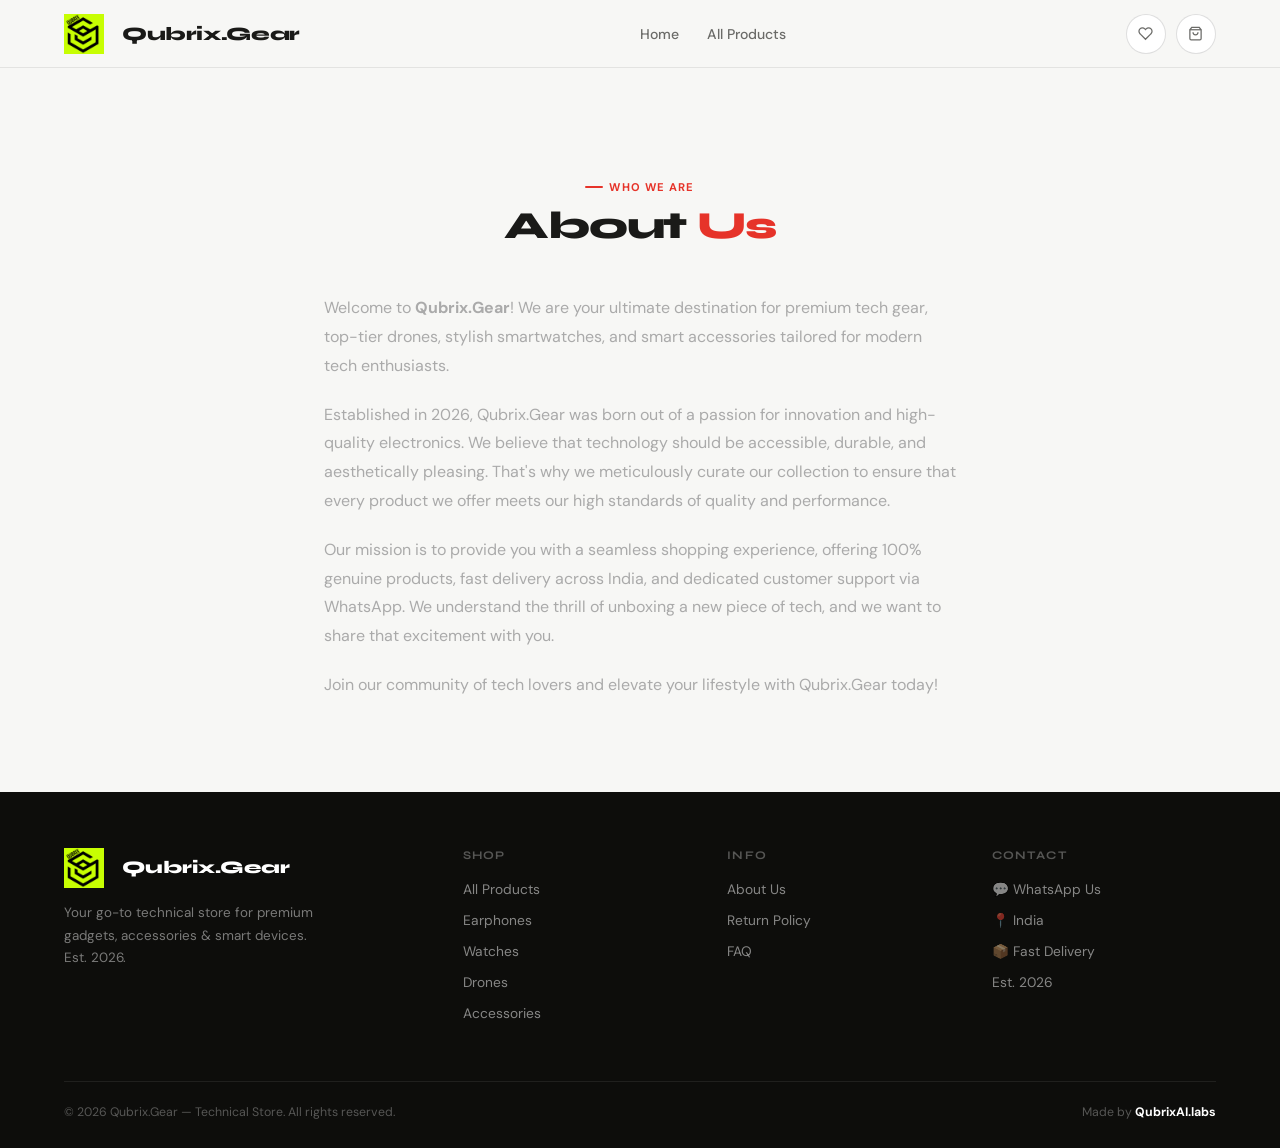
==== about.html @ 506076a7 "fixed frontend" ====
<!DOCTYPE html>
<html lang="en">

<head>
  <meta charset="UTF-8" />
  <meta name="viewport" content="width=device-width, initial-scale=1.0" />
  <title>About Us — Qubrix.Gear</title>
  <link rel="preconnect" href="https://fonts.googleapis.com" />
  <link rel="preconnect" href="https://fonts.gstatic.com" crossorigin />
  <link
    href="https://fonts.googleapis.com/css2?family=Syne:wght@400;600;700;800&family=DM+Sans:wght@300;400;500&display=swap"
    rel="stylesheet" />
  <link rel="stylesheet" href="style.css" />
</head>

<body>

  <!-- NAV -->
  <nav>
    <div class="nav-logo" onclick="window.location.href='index.html'">
      <img src="logo.jpeg" alt="Qubrix Logo" style="height: 40px; margin-right: 8px;">
      Qubrix.Gear
    </div>
    <ul class="nav-links">
      <li><a href="index.html">Home</a></li>
      <li><a href="index.html">All Products</a></li>
    </ul>
    <div class="nav-right">
      <div class="icon-btn" onclick="window.location.href='index.html'" title="Wishlist">
        <svg width="15" height="15" fill="none" stroke="currentColor" stroke-width="2" viewBox="0 0 24 24">
          <path
            d="M20.84 4.61a5.5 5.5 0 0 0-7.78 0L12 5.67l-1.06-1.06a5.5 5.5 0 0 0-7.78 7.78l1.06 1.06L12 21.23l7.78-7.78 1.06-1.06a5.5 5.5 0 0 0 0-7.78z" />
        </svg>
      </div>
      <div class="icon-btn" onclick="window.location.href='index.html'" title="Cart">
        <svg width="15" height="15" fill="none" stroke="currentColor" stroke-width="2" viewBox="0 0 24 24">
          <path d="M6 2 3 6v14a2 2 0 0 0 2 2h14a2 2 0 0 0 2-2V6l-3-4z" />
          <line x1="3" y1="6" x2="21" y2="6" />
          <path d="M16 10a4 4 0 0 1-8 0" />
        </svg>
      </div>
    </div>
  </nav>

  <!-- CONTENT -->
  <div
    style="padding-top: 100px; min-height: 80vh; max-width: 800px; margin: 0 auto; padding-left: 20px; padding-right: 20px;">
    <section class="section">
      <div class="section-header" style="justify-content: center; text-align: center;">
        <div>
          <div class="section-tag">Who we are</div>
          <h2 class="section-title">About <span>Us</span></h2>
        </div>
      </div>
      <div style="margin-top: 40px; line-height: 1.8; color: #aaa; font-family: 'DM Sans', sans-serif;">
        <p style="margin-bottom: 20px;">Welcome to <strong>Qubrix.Gear</strong>! We are your ultimate destination for
          premium tech gear, top-tier drones, stylish smartwatches, and smart accessories tailored for modern tech
          enthusiasts.</p>
        <p style="margin-bottom: 20px;">Established in 2026, Qubrix.Gear was born out of a passion for innovation and
          high-quality electronics. We believe that technology should be accessible, durable, and aesthetically
          pleasing. That's why we meticulously curate our collection to ensure that every product we offer meets our
          high standards of quality and performance.</p>
        <p style="margin-bottom: 20px;">Our mission is to provide you with a seamless shopping experience, offering 100%
          genuine products, fast delivery across India, and dedicated customer support via WhatsApp. We understand the
          thrill of unboxing a new piece of tech, and we want to share that excitement with you.</p>
        <p style="margin-bottom: 20px;">Join our community of tech lovers and elevate your lifestyle with Qubrix.Gear
          today!</p>
      </div>
    </section>
  </div>

  <!-- FOOTER -->
  <footer>
    <div class="footer-grid">
      <div>
        <div class="footer-logo-row" onclick="window.location.href='index.html'">
          <img src="logo.jpeg" alt="Qubrix Logo" style="height: 40px; margin-right: 8px;">
          Qubrix.Gear
        </div>
        <p class="footer-desc">Your go-to technical store for premium gadgets, accessories & smart devices. Est. 2026.
        </p>
      </div>
      <div>
        <div class="footer-col-title">Shop</div>
        <ul class="footer-links">
          <li><a href="index.html">All Products</a></li>
          <li><a href="index.html">Earphones</a></li>
          <li><a href="index.html">Watches</a></li>
          <li><a href="index.html">Drones</a></li>
          <li><a href="index.html">Accessories</a></li>
        </ul>
      </div>
      <div>
        <div class="footer-col-title">Info</div>
        <ul class="footer-links">
          <li><a href="about.html">About Us</a></li>
          <li><a href="return-policy.html">Return Policy</a></li>
          <li><a href="faq.html">FAQ</a></li>
        </ul>
      </div>
      <div>
        <div class="footer-col-title">Contact</div>
        <ul class="footer-links">
          <li><a href="https://wa.me/917488900188?text=Hello Qubrix.Gear!">💬 WhatsApp Us</a></li>
          <li><a>📍 India</a></li>
          <li><a>📦 Fast Delivery</a></li>
          <li><a>Est. 2026</a></li>
        </ul>
      </div>
    </div>
    <div class="footer-bottom">
      <span>© 2026 Qubrix.Gear — Technical Store. All rights reserved.</span>
      <span>Made by <a style="color:white;font-weight:700;" href="https://qubrixailabs.in">QubrixAI.labs</a></span>
    </div>
  </footer>

</body>

</html>
---- style.css ----
:root{
  --bg:#f7f7f5;--bg2:#ffffff;--bg3:#f0f0ed;
  --surface:#ffffff;--surface2:#f0f0ed;
  --border:rgba(0,0,0,0.08);--border2:rgba(0,0,0,0.13);
  --white:#1a1a18;--muted:#6b6b68;--muted2:#9a9a96;
  --accent:#e63329;--accent2:#ff6b35;--green:#25d366;
  --radius:14px;--radius-sm:8px;
  --shadow:0 4px 24px rgba(0,0,0,0.07);--shadow-lg:0 16px 48px rgba(0,0,0,0.13);
}
*{margin:0;padding:0;box-sizing:border-box;}
html{scroll-behavior:smooth;}
body{font-family:'DM Sans',sans-serif;background:var(--bg);color:var(--white);overflow-x:hidden;}
h1,h2,h3,h4{font-family:'Syne',sans-serif;}
a{text-decoration:none;color:inherit;}
::-webkit-scrollbar{width:5px;}
::-webkit-scrollbar-track{background:var(--bg3);}
::-webkit-scrollbar-thumb{background:#d0d0cc;border-radius:99px;}

/* NAV */
nav{position:fixed;top:0;left:0;right:0;z-index:200;height:68px;padding:0 5vw;
  display:flex;align-items:center;justify-content:space-between;gap:20px;
  background:rgba(247,247,245,0.92);backdrop-filter:blur(20px);
  border-bottom:1px solid var(--border);}
.nav-logo{display:flex;align-items:center;gap:10px;font-family:'Syne',sans-serif;
  font-weight:800;font-size:1.18rem;letter-spacing:-0.02em;flex-shrink:0;cursor:pointer;}
.nav-logo-icon{width:36px;height:36px;background:var(--accent);border-radius:9px;
  display:flex;align-items:center;justify-content:center;}
.nav-links{display:flex;align-items:center;gap:28px;list-style:none;}
.nav-links a{font-size:0.88rem;font-weight:500;color:var(--muted);transition:color 0.2s;cursor:pointer;}
.nav-links a:hover,.nav-links a.active{color:var(--white);}
.nav-right{display:flex;align-items:center;gap:10px;}
.nav-search{display:flex;align-items:center;gap:8px;background:var(--surface2);
  border:1px solid var(--border2);border-radius:99px;padding:8px 16px;transition:border-color 0.2s;}
.nav-search:focus-within{border-color:rgba(0,0,0,0.3);}
.nav-search input{border:none;background:transparent;outline:none;font-family:'DM Sans',sans-serif;
  font-size:0.84rem;color:var(--white);width:130px;}
.nav-search input::placeholder{color:var(--muted);}
.icon-btn{width:40px;height:40px;border:1px solid var(--border2);border-radius:50%;
  background:var(--surface);display:flex;align-items:center;justify-content:center;
  cursor:pointer;transition:all 0.2s;position:relative;color:var(--muted);}
.icon-btn:hover{background:var(--surface2);color:var(--white);}
.cart-count{position:absolute;top:-4px;right:-4px;background:var(--accent);color:white;
  font-size:0.6rem;font-weight:700;width:17px;height:17px;border-radius:50%;
  display:flex;align-items:center;justify-content:center;border:2px solid var(--bg);}

/* MARQUEE */
.marquee-wrap{background:#0d0d0b;overflow:hidden;padding:9px 0;
  white-space:nowrap;margin-top:68px;}
.marquee-track{display:inline-flex;animation:marquee 30s linear infinite;}
.marquee-item{display:inline-flex;align-items:center;gap:8px;padding:0 28px;
  font-size:0.78rem;font-weight:600;letter-spacing:0.06em;text-transform:uppercase;color:white;}
.m-dot{width:4px;height:4px;background:rgba(255,255,255,0.5);border-radius:50%;flex-shrink:0;}
@keyframes marquee{0%{transform:translateX(0);}100%{transform:translateX(-50%);}}

/* HERO */
.hero{position:relative;width:100%;height:100vh;min-height:580px;overflow:hidden;}
.hero-slides-wrap{display:flex;height:100%;transition:transform 0.85s cubic-bezier(0.4,0,0.2,1);}
.hero-slide{min-width:100%;height:100%;display:flex;align-items:center;
  padding:0 8vw;position:relative;overflow:hidden;}
.hero-slide:nth-child(1){background:radial-gradient(ellipse at 75% 50%,#ede8f5 0%,#f7f7f5 65%);}
.hero-slide:nth-child(2){background:radial-gradient(ellipse at 75% 50%,#e8f5ee 0%,#f7f7f5 65%);}
.hero-slide:nth-child(3){background:radial-gradient(ellipse at 75% 50%,#e8f0f8 0%,#f7f7f5 65%);}
.hero-slide::before{content:'';position:absolute;inset:0;z-index:1;
  background:linear-gradient(100deg,rgba(247,247,245,0.97) 30%,rgba(247,247,245,0.6) 60%,rgba(247,247,245,0.1) 100%);}
.hero-bg-emoji{position:absolute;right:6vw;top:50%;transform:translateY(-50%);
  font-size:clamp(9rem,20vw,18rem);opacity:0.13;z-index:0;
  filter:drop-shadow(0 0 60px rgba(0,0,0,0.8));pointer-events:none;user-select:none;}
.hero-content{position:relative;z-index:2;max-width:580px;}
.hero-tag{display:inline-flex;align-items:center;gap:6px;
  background:rgba(230,51,41,0.1);border:1px solid rgba(230,51,41,0.3);
  color:var(--accent);font-size:0.73rem;font-weight:700;letter-spacing:0.1em;
  text-transform:uppercase;padding:6px 14px;border-radius:99px;margin-bottom:20px;}
.hero-title{font-size:clamp(2.8rem,5.5vw,4.5rem);font-weight:800;line-height:1.05;
  letter-spacing:-0.04em;margin-bottom:16px;color:#1a1a18;}
.hero-title span{background:linear-gradient(135deg,var(--accent),var(--accent2));
  -webkit-background-clip:text;-webkit-text-fill-color:transparent;background-clip:text;}
.hero-sub{font-size:1rem;color:var(--muted);line-height:1.7;margin-bottom:32px;max-width:460px;}
.hero-cta{display:flex;gap:12px;flex-wrap:wrap;margin-bottom:40px;}
.hero-stats{display:flex;gap:36px;flex-wrap:wrap;
  border-top:1px solid var(--border);padding-top:24px;}
.hero-stat-val{font-family:'Syne',sans-serif;font-size:1.5rem;font-weight:800;line-height:1;margin-bottom:3px;color:#1a1a18;}
.hero-stat-label{font-size:0.72rem;color:var(--muted);letter-spacing:0.05em;text-transform:uppercase;}
.hero-controls{position:absolute;bottom:36px;left:8vw;z-index:10;display:flex;align-items:center;gap:8px;}
.hero-dot{width:8px;height:8px;border-radius:99px;background:rgba(0,0,0,0.18);
  border:none;cursor:pointer;transition:all 0.35s;padding:0;}
.hero-dot.active{width:28px;background:var(--accent);}
.hero-arrows{position:absolute;bottom:36px;right:8vw;z-index:10;display:flex;gap:10px;}
.hero-arrow{width:40px;height:40px;border-radius:50%;background:rgba(0,0,0,0.07);
  border:1px solid var(--border2);color:#1a1a18;display:flex;align-items:center;
  justify-content:center;cursor:pointer;transition:all 0.2s;}
.hero-arrow:hover{background:var(--accent);border-color:var(--accent);color:white;}

/* STATS BAR */
.stats-bar{background:var(--surface);border-top:1px solid var(--border);
  border-bottom:1px solid var(--border);padding:24px 5vw;
  display:grid;grid-template-columns:repeat(4,1fr);}
.stat-item{display:flex;align-items:center;gap:12px;padding:0 20px;
  border-right:1px solid var(--border);}
.stat-item:first-child{padding-left:0;}
.stat-item:last-child{border-right:none;}
.stat-icon{width:42px;height:42px;border-radius:11px;background:rgba(230,51,41,0.08);
  display:flex;align-items:center;justify-content:center;font-size:1.15rem;flex-shrink:0;}
.stat-val{font-family:'Syne',sans-serif;font-size:1rem;font-weight:800;color:#1a1a18;}
.stat-label{font-size:0.74rem;color:var(--muted);}

/* SECTIONS */
.section{padding:72px 5vw;}
.section-tag{display:inline-flex;align-items:center;gap:6px;font-size:0.7rem;font-weight:700;
  letter-spacing:0.1em;text-transform:uppercase;color:var(--accent);margin-bottom:10px;}
.section-tag::before{content:'';width:18px;height:2px;background:var(--accent);border-radius:99px;}
.section-title{font-size:clamp(1.7rem,3vw,2.4rem);font-weight:800;letter-spacing:-0.03em;
  color:var(--white);margin-bottom:6px;line-height:1.15;}
.section-title span{color:var(--accent);}
.section-sub{font-size:0.9rem;color:var(--muted);line-height:1.7;max-width:500px;}
.section-header{display:flex;align-items:flex-end;justify-content:space-between;
  margin-bottom:36px;flex-wrap:wrap;gap:16px;}

/* CATEGORIES */
.cat-row{display:flex;gap:10px;overflow-x:auto;padding-bottom:4px;scrollbar-width:none;margin-bottom:28px;}
.cat-row::-webkit-scrollbar{display:none;}
.cat-pill{flex-shrink:0;display:flex;align-items:center;gap:7px;background:var(--surface);
  border:1px solid var(--border);border-radius:99px;padding:10px 20px;
  font-size:0.84rem;font-weight:500;cursor:pointer;transition:all 0.2s;
  white-space:nowrap;color:var(--muted);}
.cat-pill:hover,.cat-pill.active{background:var(--accent);color:white;border-color:var(--accent);}

/* PRODUCT CARDS */
.products-grid{display:grid;grid-template-columns:repeat(auto-fill,minmax(210px,1fr));gap:16px;}
.product-card{background:var(--surface);border:1px solid var(--border);border-radius:var(--radius);
  overflow:hidden;transition:transform 0.25s,box-shadow 0.25s,border-color 0.25s;
  cursor:pointer;position:relative;}
.product-card:hover{transform:translateY(-5px);box-shadow:var(--shadow-lg);border-color:var(--border2);}
.product-card-img{height:170px;background:var(--bg3);display:flex;align-items:center;
  justify-content:center;font-size:3rem;position:relative;overflow:hidden;}
.product-card-img::after{content:'';position:absolute;inset:0;
  background:linear-gradient(to bottom,transparent 40%,rgba(0,0,0,0.05));}
.product-badge{position:absolute;top:10px;left:10px;z-index:2;background:var(--accent);
  color:white;font-size:0.62rem;font-weight:700;padding:3px 9px;border-radius:99px;
  letter-spacing:0.04em;text-transform:uppercase;}
.wishlist-btn{position:absolute;top:10px;right:10px;z-index:2;width:32px;height:32px;
  border-radius:50%;background:rgba(255,255,255,0.85);border:1px solid var(--border2);
  display:flex;align-items:center;justify-content:center;cursor:pointer;transition:all 0.2s;}
.wishlist-btn:hover,.wishlist-btn.active{background:rgba(230,51,41,0.1);border-color:var(--accent);}
.product-card-body{padding:14px;}
.product-cat{font-size:0.68rem;color:var(--muted2);text-transform:uppercase;letter-spacing:0.07em;margin-bottom:5px;}
.product-name{font-family:'Syne',sans-serif;font-size:0.88rem;font-weight:700;color:var(--white);
  margin-bottom:12px;line-height:1.3;}
.product-price-row{display:flex;align-items:center;justify-content:space-between;gap:8px;}
.product-price{font-family:'Syne',sans-serif;font-size:0.98rem;font-weight:800;color:var(--white);}
.add-cart-btn{background:var(--accent);color:white;border:none;padding:7px 13px;border-radius:7px;
  font-size:0.74rem;font-weight:600;cursor:pointer;display:flex;align-items:center;gap:4px;
  transition:all 0.2s;font-family:'DM Sans',sans-serif;}
.add-cart-btn:hover{background:#c9241a;transform:scale(1.05);}
.show-more-wrap{text-align:center;margin-top:40px;}

/* HERO REAL IMAGE SLIDE */
.hero-slide-img{position:relative;}
.hero-real-img{
  position:absolute;inset:0;width:100%;height:100%;
  object-fit:cover;object-position:center;
  z-index:0;
}
.hero-slide-img::before{
  background:linear-gradient(100deg,rgba(10,10,10,0.82) 28%,rgba(10,10,10,0.4) 58%,rgba(10,10,10,0.05) 100%) !important;
}
.hero-slide-img .hero-title{color:#ffffff !important;}
.hero-slide-img .hero-stat-val{color:#ffffff !important;}
.hero-slide-img .hero-sub{color:rgba(255,255,255,0.75) !important;}
.hero-slide-img .hero-stats{border-top-color:rgba(255,255,255,0.15) !important;}
.hero-slide-img .btn-outline{color:#ffffff !important;border-color:rgba(255,255,255,0.4) !important;}
.hero-slide-img .btn-outline:hover{background:rgba(255,255,255,0.12) !important;}

/* OFFER CARDS - force white text */
.offer-card-title{font-size:clamp(1.2rem,2vw,1.55rem);font-weight:800;letter-spacing:-0.02em;
  line-height:1.2;margin-bottom:8px;color:#ffffff !important;}
.offer-card-sub{font-size:0.83rem;color:rgba(255,255,255,0.65) !important;line-height:1.65;margin-bottom:20px;}
.offer-label{display:inline-flex;align-items:center;gap:5px;
  background:rgba(230,51,41,0.2);border:1px solid rgba(230,51,41,0.4);
  color:#ff7a72 !important;font-size:0.68rem;font-weight:700;letter-spacing:0.08em;
  text-transform:uppercase;padding:4px 12px;border-radius:99px;width:fit-content;margin-bottom:12px;}
.offer-section{padding:0 5vw 72px;}
.offer-grid{display:grid;grid-template-columns:1fr 1fr;gap:18px;}
.offer-card{position:relative;border-radius:20px;overflow:hidden;padding:40px 36px;
  display:flex;flex-direction:column;gap:0;min-height:220px;border:1px solid var(--border);}
.offer-card.a{background:linear-gradient(135deg,#1a0808,#2d1010,#3a1414);}
.offer-card.b{background:linear-gradient(135deg,#080f1a,#101e30,#152840);}
.offer-card::before{content:'';position:absolute;top:-50px;right:-50px;
  width:180px;height:180px;border-radius:50%;background:var(--accent);opacity:0.09;}

.offer-emoji{position:absolute;right:28px;bottom:24px;font-size:3.2rem;opacity:0.45;
  animation:float 3.5s ease-in-out infinite;}
@keyframes float{0%,100%{transform:translateY(0);}50%{transform:translateY(-10px);}}

/* BRANDS STRIP */
.brands-strip{background:#0d0d0b;border-top:none;
  border-bottom:1px solid var(--border);padding:40px 0;overflow:hidden;}
.brands-label{text-align:center;font-size:0.7rem;font-weight:700;letter-spacing:0.12em;
  text-transform:uppercase;color:rgba(255,255,255,0.3);margin-bottom:24px;}
.brands-track{display:inline-flex;align-items:center;animation:marquee 22s linear infinite;}
.brand-pill{display:inline-flex;align-items:center;padding:0 32px;
  font-family:'Syne',sans-serif;font-size:0.95rem;font-weight:700;
  color:rgba(255,255,255,0.35);letter-spacing:0.04em;text-transform:uppercase;white-space:nowrap;}
.brand-sep{width:1px;height:18px;background:rgba(255,255,255,0.1);flex-shrink:0;}

/* REVIEWS */
.reviews-grid{display:grid;grid-template-columns:repeat(auto-fill,minmax(280px,1fr));gap:16px;}
.review-card{background:var(--surface);border:1px solid var(--border);border-radius:var(--radius);
  padding:24px;transition:border-color 0.2s;}
.review-card:hover{border-color:var(--border2);}
.review-stars{color:#f59e0b;font-size:0.85rem;margin-bottom:12px;letter-spacing:2px;}
.review-text{font-size:0.87rem;line-height:1.75;color:var(--muted);margin-bottom:16px;}
.review-author{display:flex;align-items:center;gap:10px;}
.review-avatar{width:36px;height:36px;border-radius:50%;background:var(--surface2);
  display:flex;align-items:center;justify-content:center;font-weight:700;font-size:0.78rem;
  color:var(--white);flex-shrink:0;border:1px solid var(--border2);}
.review-name{font-weight:600;font-size:0.84rem;}
.review-loc{font-size:0.72rem;color:var(--muted);}

/* BUTTONS */
.btn-primary{background:var(--accent);color:white;border:none;padding:13px 26px;border-radius:99px;
  font-family:'Syne',sans-serif;font-size:0.9rem;font-weight:700;cursor:pointer;
  transition:all 0.2s;display:inline-flex;align-items:center;gap:8px;}
.btn-primary:hover{background:#c9241a;transform:translateY(-2px);box-shadow:0 8px 24px rgba(230,51,41,0.28);}
.btn-outline{background:transparent;color:#1a1a18;border:1.5px solid rgba(0,0,0,0.2);
  padding:13px 26px;border-radius:99px;font-family:'Syne',sans-serif;font-size:0.9rem;
  font-weight:600;cursor:pointer;transition:all 0.2s;display:inline-flex;align-items:center;gap:8px;}
.btn-outline:hover{background:rgba(0,0,0,0.06);border-color:rgba(0,0,0,0.3);}
.btn-wa{background:var(--green);color:white;border:none;padding:14px 26px;border-radius:99px;
  font-family:'Syne',sans-serif;font-size:0.92rem;font-weight:700;cursor:pointer;
  display:flex;align-items:center;gap:10px;transition:all 0.2s;flex:1;justify-content:center;}
.btn-wa:hover{background:#22c55e;transform:translateY(-2px);box-shadow:0 8px 24px rgba(37,211,102,0.25);}

/* FOOTER */
footer{background:#0d0d0b;border-top:none;padding:56px 5vw 28px;}
.footer-grid{display:grid;grid-template-columns:1.6fr 1fr 1fr 1fr;gap:40px;margin-bottom:48px;}
.footer-logo-row{display:flex;align-items:center;gap:10px;font-family:'Syne',sans-serif;color:white;
  font-weight:800;font-size:1.1rem;margin-bottom:14px;cursor:pointer;}
.footer-logo-ico{width:32px;height:32px;background:var(--accent);border-radius:8px;
  display:flex;align-items:center;justify-content:center;}
.footer-desc{font-size:0.84rem;color:rgba(255,255,255,0.45);line-height:1.7;max-width:250px;}
.footer-col-title{font-family:'Syne',sans-serif;font-size:0.73rem;font-weight:700;
  letter-spacing:0.1em;text-transform:uppercase;color:rgba(255,255,255,0.3);margin-bottom:16px;}
.footer-links{list-style:none;}
.footer-links li{margin-bottom:10px;}
.footer-links a{font-size:0.86rem;color:rgba(255,255,255,0.5);transition:color 0.2s;cursor:pointer;}
.footer-links a:hover{color:#ffffff;}
.footer-bottom{border-top:1px solid rgba(255,255,255,0.08);padding-top:22px;display:flex;
  align-items:center;justify-content:space-between;font-size:0.77rem;color:rgba(255,255,255,0.3);}

/* PAGES */
.page{display:none;}.page.active{display:block;}

/* ALL PRODUCTS */
.page-header{padding:36px 5vw 22px;background:var(--bg2);border-bottom:1px solid var(--border);}
.page-header h1{font-size:1.75rem;font-weight:800;letter-spacing:-0.03em;}
.filter-bar{display:flex;gap:8px;align-items:center;flex-wrap:wrap;padding:14px 5vw;
  background:var(--bg2);border-bottom:1px solid var(--border);position:sticky;top:68px;z-index:10;}
.filter-chip{padding:7px 15px;border-radius:99px;border:1px solid var(--border);
  font-size:0.79rem;font-weight:500;cursor:pointer;background:var(--surface);
  color:var(--muted);transition:all 0.2s;white-space:nowrap;}
.filter-chip:hover,.filter-chip.active{background:var(--accent);color:white;border-color:var(--accent);}
.all-products-grid{padding:26px 5vw;display:grid;grid-template-columns:repeat(auto-fill,minmax(210px,1fr));gap:16px;}

/* PRODUCT DETAIL */
.product-detail{padding:36px 5vw;}
.product-detail-grid{display:grid;grid-template-columns:1fr 1fr;gap:56px;align-items:start;}
.pd-img{background:var(--surface);border:1px solid var(--border);border-radius:20px;
  height:340px;display:flex;align-items:center;justify-content:center;
  font-size:7.5rem;position:relative;overflow:hidden;}
.pd-tag{position:absolute;top:14px;left:14px;background:var(--accent);color:white;
  font-size:0.68rem;font-weight:700;padding:4px 12px;border-radius:99px;letter-spacing:0.04em;text-transform:uppercase;}
.pd-cat{font-size:0.73rem;font-weight:700;letter-spacing:0.1em;text-transform:uppercase;
  color:var(--accent);margin-bottom:10px;}
.pd-name{font-size:clamp(1.4rem,2.5vw,1.9rem);font-weight:800;letter-spacing:-0.03em;
  margin-bottom:12px;line-height:1.15;}
.pd-price{font-size:1.8rem;font-weight:800;font-family:'Syne',sans-serif;margin-bottom:6px;}
.pd-price small{font-size:0.88rem;color:var(--muted);font-weight:400;font-family:'DM Sans',sans-serif;}
.pd-desc{font-size:0.88rem;color:var(--muted);line-height:1.8;margin:18px 0;
  padding:16px;background:var(--surface);border-radius:var(--radius-sm);border:1px solid var(--border);}
.pd-actions{display:flex;gap:10px;margin-top:18px;flex-wrap:wrap;}
.btn-wish{background:var(--surface);color:var(--white);border:1px solid var(--border2);
  padding:13px 20px;border-radius:99px;font-family:'Syne',sans-serif;font-size:0.88rem;
  font-weight:600;cursor:pointer;display:flex;align-items:center;gap:7px;transition:all 0.2s;}
.btn-wish:hover{border-color:var(--accent);color:var(--accent);}
.pd-specs{margin-top:24px;border:1px solid var(--border);border-radius:var(--radius);overflow:hidden;}
.spec-row{display:flex;padding:12px 16px;border-bottom:1px solid var(--border);font-size:0.84rem;}
.spec-row:last-child{border-bottom:none;}
.spec-key{width:120px;font-weight:600;color:var(--white);flex-shrink:0;}
.spec-val{color:var(--muted);}

/* CART */
.cart-overlay{position:fixed;inset:0;background:rgba(0,0,0,0.6);z-index:300;
  opacity:0;pointer-events:none;transition:opacity 0.3s;}
.cart-overlay.open{opacity:1;pointer-events:all;}
.cart-drawer{position:fixed;top:0;right:-420px;width:385px;max-width:95vw;height:100vh;
  background:var(--bg2);z-index:301;transition:right 0.35s cubic-bezier(0.4,0,0.2,1);
  display:flex;flex-direction:column;border-left:1px solid var(--border);}
.cart-drawer.open{right:0;}
.cart-hd{padding:20px;border-bottom:1px solid var(--border);display:flex;
  align-items:center;justify-content:space-between;}
.cart-title{font-family:'Syne',sans-serif;font-size:1.05rem;font-weight:800;}
.cart-close{width:33px;height:33px;border:1px solid var(--border);border-radius:50%;
  background:transparent;cursor:pointer;color:var(--muted);
  display:flex;align-items:center;justify-content:center;transition:all 0.2s;}
.cart-close:hover{background:var(--surface);color:var(--white);}
.cart-items{flex:1;overflow-y:auto;padding:14px 20px;}
.cart-empty{text-align:center;padding:60px 20px;color:var(--muted);}
.cart-item{display:flex;gap:12px;padding:13px 0;border-bottom:1px solid var(--border);align-items:center;}
.cart-item-img{width:54px;height:54px;background:var(--surface);border-radius:10px;
  display:flex;align-items:center;justify-content:center;font-size:1.6rem;
  flex-shrink:0;border:1px solid var(--border);}
.cart-item-info{flex:1;}
.cart-item-name{font-weight:600;font-size:0.83rem;margin-bottom:2px;}
.cart-item-price{font-weight:700;font-size:0.86rem;color:var(--accent);}
.cart-item-rm{background:none;border:none;color:var(--muted);cursor:pointer;padding:4px;transition:color 0.2s;}
.cart-item-rm:hover{color:var(--accent);}
.cart-foot{padding:16px 20px;border-top:1px solid var(--border);}
.cart-total{display:flex;justify-content:space-between;margin-bottom:14px;
  font-family:'Syne',sans-serif;font-weight:800;font-size:1rem;}
.back-btn{display:inline-flex;align-items:center;gap:7px;background:var(--surface);
  border:1px solid var(--border);padding:9px 18px;border-radius:99px;
  font-size:0.84rem;font-weight:600;cursor:pointer;margin-bottom:26px;
  transition:all 0.2s;color:var(--muted);}
.back-btn:hover{background:var(--surface2);color:var(--white);}
.toast{position:fixed;bottom:28px;left:50%;transform:translateX(-50%) translateY(80px);
  background:var(--surface2);color:white;padding:11px 22px;border-radius:99px;
  font-size:0.84rem;font-weight:500;z-index:500;transition:transform 0.3s;
  white-space:nowrap;border:1px solid var(--border2);pointer-events:none;}
.toast.show{transform:translateX(-50%) translateY(0);}

/* WA SVG shorthand */
.wa-path{fill:currentColor;}

@keyframes fadeUp{from{opacity:0;transform:translateY(16px);}to{opacity:1;transform:translateY(0);}}
.fade-up{animation:fadeUp 0.45s ease both;}

@media(max-width:900px){
  .footer-grid{grid-template-columns:1fr 1fr;}
  .stats-bar{grid-template-columns:1fr 1fr;}
  .stat-item{border-right:none;border-bottom:1px solid var(--border);padding:14px 0;}
  .offer-grid{grid-template-columns:1fr;}
  .product-detail-grid{grid-template-columns:1fr;gap:28px;}
}
@media(max-width:640px){
  .nav-links{display:none;}
  .nav-search input{width:80px;}
  .footer-grid{grid-template-columns:1fr;}
  .hero-title{font-size:2.2rem;}
}
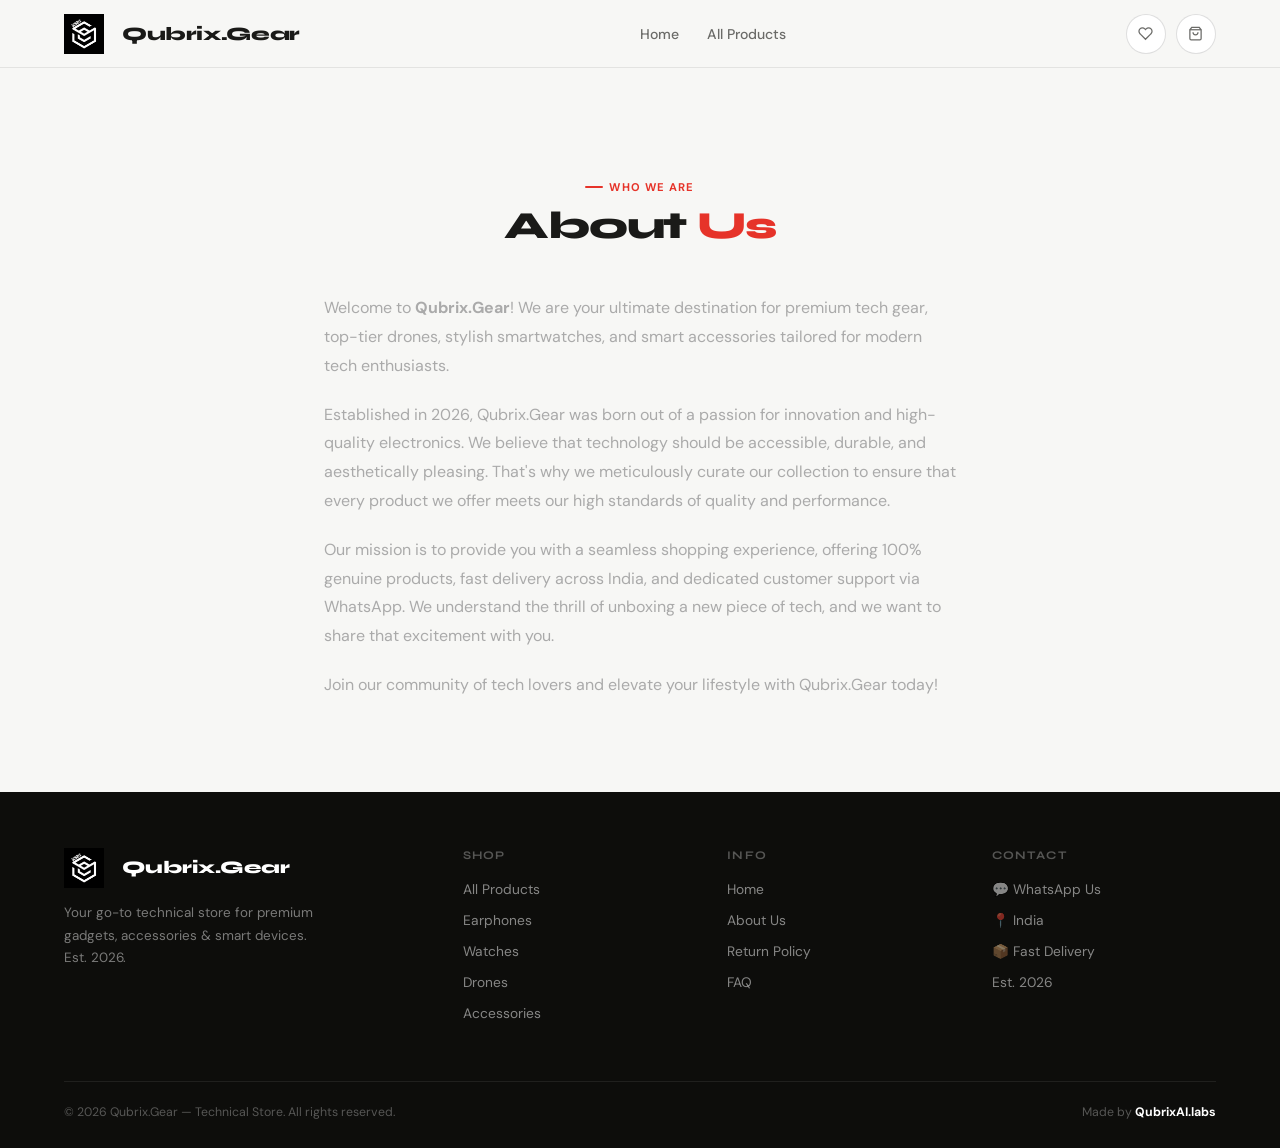
==== commit 40751c10: "mchng2" ====
--- a/about.html
+++ b/about.html
@@ -18,7 +18,7 @@
   <!-- NAV -->
   <nav>
     <div class="nav-logo" onclick="window.location.href='index.html'">
-      <img src="logo.jpeg" alt="Qubrix Logo" style="height: 40px; margin-right: 8px;">
+      <img src="logo.png" alt="Qubrix Logo" style="height: 40px; margin-right: 8px;">
       Qubrix.Gear
     </div>
     <ul class="nav-links">
@@ -74,7 +74,7 @@
     <div class="footer-grid">
       <div>
         <div class="footer-logo-row" onclick="window.location.href='index.html'">
-          <img src="logo.jpeg" alt="Qubrix Logo" style="height: 40px; margin-right: 8px;">
+          <img src="logo.png" alt="Qubrix Logo" style="height: 40px; margin-right: 8px;">
           Qubrix.Gear
         </div>
         <p class="footer-desc">Your go-to technical store for premium gadgets, accessories & smart devices. Est. 2026.
@@ -93,6 +93,7 @@
       <div>
         <div class="footer-col-title">Info</div>
         <ul class="footer-links">
+          <li><a href="index.html">Home</a></li>
           <li><a href="about.html">About Us</a></li>
           <li><a href="return-policy.html">Return Policy</a></li>
           <li><a href="faq.html">FAQ</a></li>
--- a/style.css
+++ b/style.css
@@ -146,7 +146,7 @@
 .product-name{font-family:'Syne',sans-serif;font-size:0.88rem;font-weight:700;color:var(--white);
   margin-bottom:12px;line-height:1.3;}
 .product-price-row{display:flex;align-items:center;justify-content:space-between;gap:8px;}
-.product-price{font-family:'Syne',sans-serif;font-size:0.98rem;font-weight:800;color:var(--white);}
+.product-price{font-family:'DM Sans',sans-serif;font-size:0.98rem;font-weight:800;color:var(--white);}
 .add-cart-btn{background:var(--accent);color:white;border:none;padding:7px 13px;border-radius:7px;
   font-size:0.74rem;font-weight:600;cursor:pointer;display:flex;align-items:center;gap:4px;
   transition:all 0.2s;font-family:'DM Sans',sans-serif;}
@@ -273,7 +273,7 @@
   color:var(--accent);margin-bottom:10px;}
 .pd-name{font-size:clamp(1.4rem,2.5vw,1.9rem);font-weight:800;letter-spacing:-0.03em;
   margin-bottom:12px;line-height:1.15;}
-.pd-price{font-size:1.8rem;font-weight:800;font-family:'Syne',sans-serif;margin-bottom:6px;}
+.pd-price{font-size:1.8rem;font-weight:800;font-family:'DM Sans',sans-serif;margin-bottom:6px;}
 .pd-price small{font-size:0.88rem;color:var(--muted);font-weight:400;font-family:'DM Sans',sans-serif;}
 .pd-desc{font-size:0.88rem;color:var(--muted);line-height:1.8;margin:18px 0;
   padding:16px;background:var(--surface);border-radius:var(--radius-sm);border:1px solid var(--border);}
@@ -316,7 +316,7 @@
 .cart-item-rm:hover{color:var(--accent);}
 .cart-foot{padding:16px 20px;border-top:1px solid var(--border);}
 .cart-total{display:flex;justify-content:space-between;margin-bottom:14px;
-  font-family:'Syne',sans-serif;font-weight:800;font-size:1rem;}
+  font-family:'DM Sans',sans-serif;font-weight:800;font-size:1rem;}
 .back-btn{display:inline-flex;align-items:center;gap:7px;background:var(--surface);
   border:1px solid var(--border);padding:9px 18px;border-radius:99px;
   font-size:0.84rem;font-weight:600;cursor:pointer;margin-bottom:26px;
@@ -336,14 +336,39 @@
 
 @media(max-width:900px){
   .footer-grid{grid-template-columns:1fr 1fr;}
-  .stats-bar{grid-template-columns:1fr 1fr;}
+  .stats-bar{grid-template-columns:1fr 1fr; gap:16px;}
   .stat-item{border-right:none;border-bottom:1px solid var(--border);padding:14px 0;}
   .offer-grid{grid-template-columns:1fr;}
   .product-detail-grid{grid-template-columns:1fr;gap:28px;}
+  .nav-links{gap: 15px;}
 }
 @media(max-width:640px){
-  .nav-links{display:none;}
-  .nav-search input{width:80px;}
+  nav { padding: 0 16px; }
+  .nav-logo { font-size: 0; }
+  .nav-logo img { margin-right: 0 !important; }
+  .nav-links{display:flex; gap:10px;}
+  .nav-links a{font-size:0.85rem;}
+  .nav-search { padding: 6px 10px; }
+  .nav-search input{width:60px;}
+  .nav-search input:focus{width:100px;}
+  .nav-right { gap: 6px; }
   .footer-grid{grid-template-columns:1fr;}
   .hero-title{font-size:2.2rem;}
-}+  .hero-controls{left:5vw; bottom:20px;}
+  .hero-arrows{right:5vw; bottom:20px;}
+  .pd-actions{flex-direction:column;}
+  .pd-actions button{width:100%; justify-content:center;}
+  .offer-card{padding:24px 20px;}
+}
+/* PRODUCT IMAGES & CAROUSEL */
+.product-card-real-img{width:100%;height:100%;object-fit:contain;position:relative;z-index:1;border-radius:12px;}
+.pd-img-container{display:flex;flex-direction:column;gap:12px;}
+.pd-img{background:var(--surface);border:1px solid var(--border);border-radius:20px;height:55vh;min-height:350px;max-height:600px;display:flex;align-items:center;justify-content:center;position:relative;overflow:hidden;cursor:zoom-in;}
+.pd-img img{width:100%;height:100%;object-fit:contain;transition:transform 0.1s ease-out;will-change:transform;}
+.pd-carousel-nav{position:absolute;top:50%;left:0;right:0;transform:translateY(-50%);display:flex;justify-content:space-between;padding:0 12px;pointer-events:none;}
+.pd-nav-btn{background:rgba(255,255,255,0.8);border:1px solid var(--border);color:var(--text);width:36px;height:36px;border-radius:50%;display:flex;align-items:center;justify-content:center;cursor:pointer;pointer-events:auto;transition:all 0.2s;box-shadow:0 4px 12px rgba(0,0,0,0.05);backdrop-filter:blur(4px);}
+.pd-nav-btn:hover{background:var(--text);color:var(--bg);transform:scale(1.05);}
+.pd-thumbnails{display:grid;grid-template-columns:repeat(auto-fill, minmax(70px, 1fr));gap:10px;}
+.pd-thumb{width:100%;aspect-ratio:1;object-fit:cover;border-radius:12px;border:2px solid transparent;cursor:pointer;transition:all 0.2s;opacity:0.6;background:var(--surface);}
+.pd-thumb:hover{opacity:1;transform:scale(1.05);}
+.pd-thumb.active{border-color:var(--accent);opacity:1;}
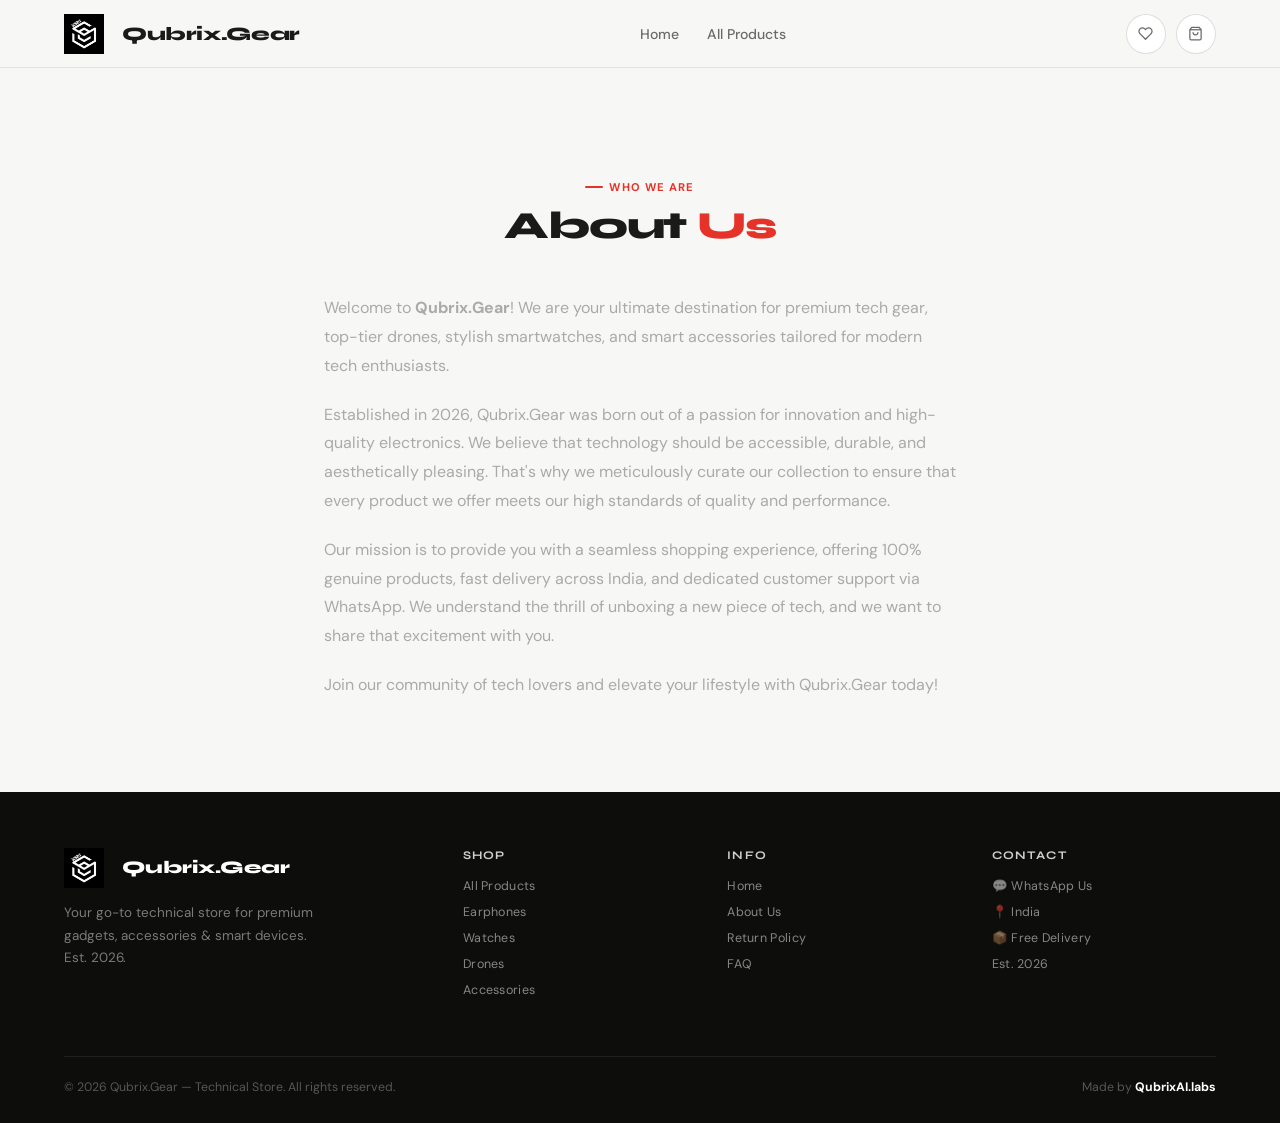
==== commit 19b37e20: "Update delivery details-about.html" ====
--- a/about.html
+++ b/about.html
@@ -104,7 +104,7 @@
         <ul class="footer-links">
           <li><a href="https://wa.me/917488900188?text=Hello Qubrix.Gear!">💬 WhatsApp Us</a></li>
           <li><a>📍 India</a></li>
-          <li><a>📦 Fast Delivery</a></li>
+          <li><a>📦 Free Delivery</a></li>
           <li><a>Est. 2026</a></li>
         </ul>
       </div>
--- a/style.css
+++ b/style.css
@@ -239,10 +239,10 @@
   display:flex;align-items:center;justify-content:center;}
 .footer-desc{font-size:0.84rem;color:rgba(255,255,255,0.45);line-height:1.7;max-width:250px;}
 .footer-col-title{font-family:'Syne',sans-serif;font-size:0.73rem;font-weight:700;
-  letter-spacing:0.1em;text-transform:uppercase;color:rgba(255,255,255,0.3);margin-bottom:16px;}
+  letter-spacing:0.1em;text-transform:uppercase;color:rgba(255,255,255,0.8);margin-bottom:16px;}
 .footer-links{list-style:none;}
-.footer-links li{margin-bottom:10px;}
-.footer-links a{font-size:0.86rem;color:rgba(255,255,255,0.5);transition:color 0.2s;cursor:pointer;}
+.footer-links li{margin-bottom:10px;color:rgba(255,255,255,0.7);font-size:0.78rem;letter-spacing:0.3px;}
+.footer-links a{font-size:0.78rem;color:rgba(255,255,255,0.5);transition:color 0.2s;cursor:pointer;letter-spacing:0.3px;}
 .footer-links a:hover{color:#ffffff;}
 .footer-bottom{border-top:1px solid rgba(255,255,255,0.08);padding-top:22px;display:flex;
   align-items:center;justify-content:space-between;font-size:0.77rem;color:rgba(255,255,255,0.3);}
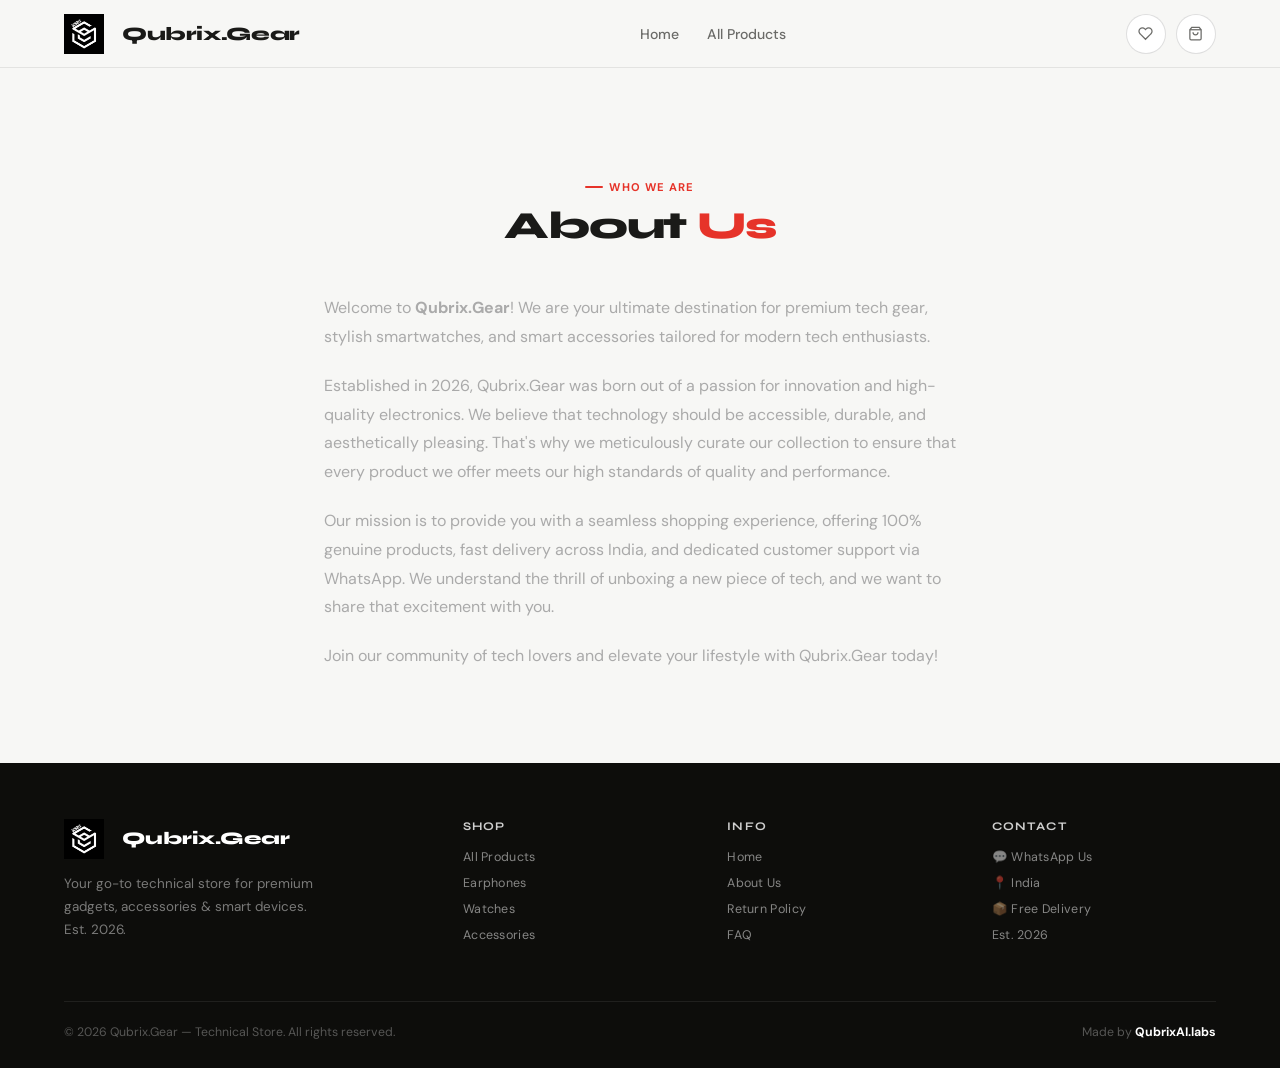
==== commit 5b1c7943: "drone removed" ====
--- a/about.html
+++ b/about.html
@@ -54,7 +54,7 @@
       </div>
       <div style="margin-top: 40px; line-height: 1.8; color: #aaa; font-family: 'DM Sans', sans-serif;">
         <p style="margin-bottom: 20px;">Welcome to <strong>Qubrix.Gear</strong>! We are your ultimate destination for
-          premium tech gear, top-tier drones, stylish smartwatches, and smart accessories tailored for modern tech
+          premium tech gear, stylish smartwatches, and smart accessories tailored for modern tech
           enthusiasts.</p>
         <p style="margin-bottom: 20px;">Established in 2026, Qubrix.Gear was born out of a passion for innovation and
           high-quality electronics. We believe that technology should be accessible, durable, and aesthetically
@@ -86,7 +86,6 @@
           <li><a href="index.html">All Products</a></li>
           <li><a href="index.html">Earphones</a></li>
           <li><a href="index.html">Watches</a></li>
-          <li><a href="index.html">Drones</a></li>
           <li><a href="index.html">Accessories</a></li>
         </ul>
       </div>
--- a/style.css
+++ b/style.css
@@ -353,9 +353,22 @@
   .nav-search input:focus{width:100px;}
   .nav-right { gap: 6px; }
   .footer-grid{grid-template-columns:1fr;}
-  .hero-title{font-size:2.2rem;}
-  .hero-controls{left:5vw; bottom:20px;}
-  .hero-arrows{right:5vw; bottom:20px;}
+  .hero{height:50vh; min-height:300px;}
+  .hero-slide{padding:0 4vw;}
+  .hero-content{max-width:100%;}
+  .hero-title{font-size:1.3rem;}
+  .hero-sub{font-size:0.8rem; margin-bottom:16px;}
+  .hero-tag{font-size:0.65rem; padding:4px 10px; margin-bottom:12px;}
+  .hero-cta{margin-bottom:20px;}
+  .hero-stats{gap:20px; padding-top:12px;}
+  .hero-stat-val{font-size:1rem;}
+  .hero-stat-label{font-size:0.6rem;}
+  .hero-bg-emoji{font-size:clamp(4rem,12vw,8rem);}
+  .hero-controls{left:5vw; bottom:12px;}
+  .hero-arrows{right:5vw; bottom:12px;}
+  .hero-arrow{width:32px; height:32px; font-size:0.8rem;}
+  .hero-dot{width:6px; height:6px;}
+  .hero-dot.active{width:20px;}
   .pd-actions{flex-direction:column;}
   .pd-actions button{width:100%; justify-content:center;}
   .offer-card{padding:24px 20px;}
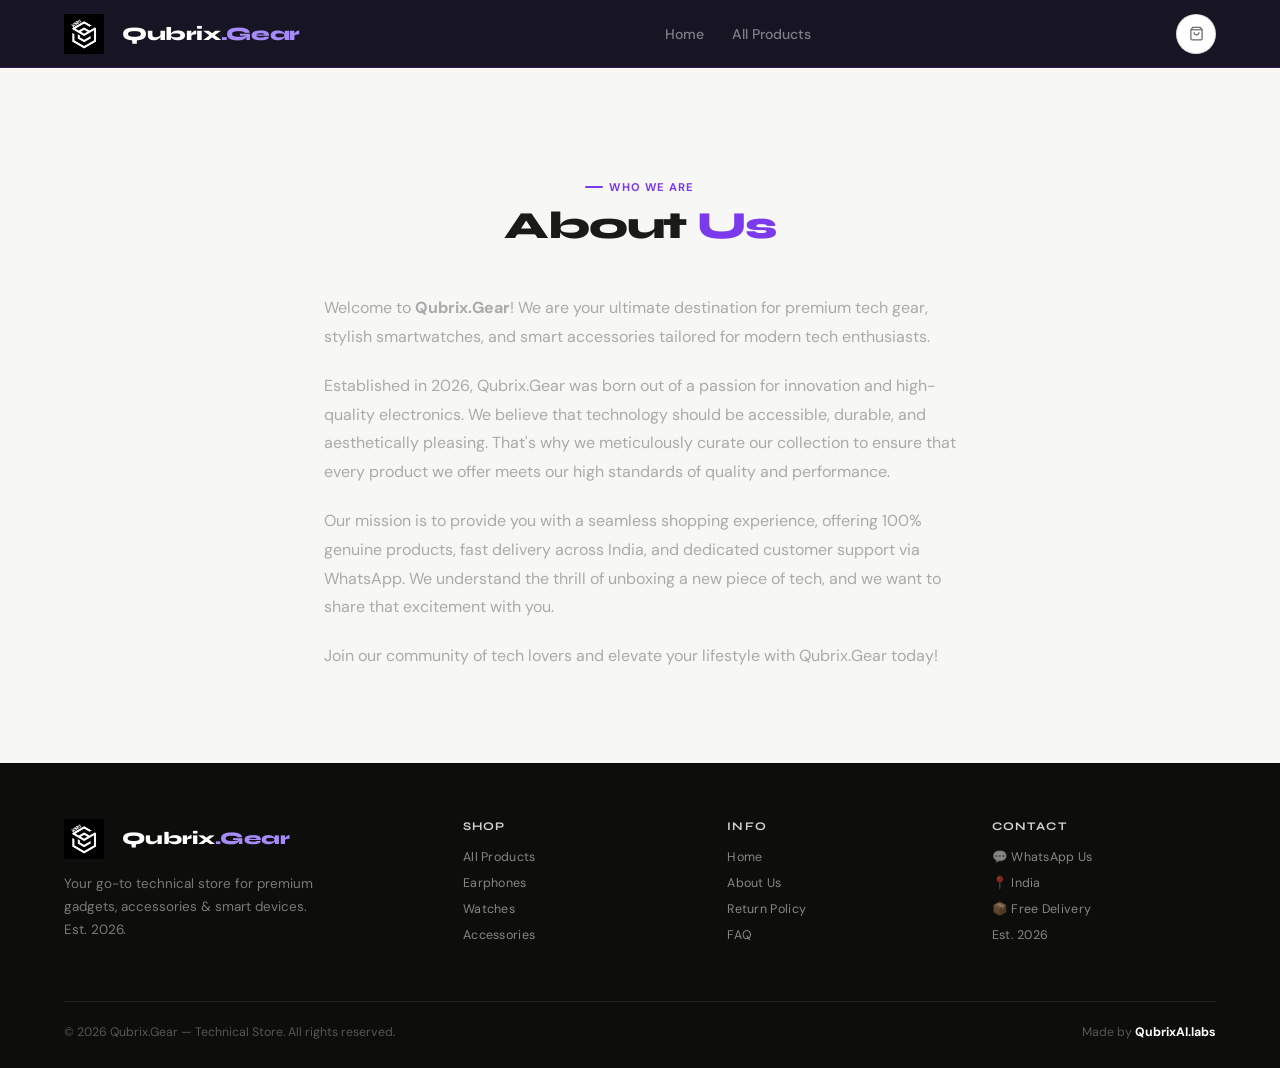
==== commit b4feff29: "product.html added" ====
--- a/about.html
+++ b/about.html
@@ -17,21 +17,25 @@
 
   <!-- NAV -->
   <nav>
-    <div class="nav-logo" onclick="window.location.href='index.html'">
-      <img src="logo.png" alt="Qubrix Logo" style="height: 40px; margin-right: 8px;">
-      Qubrix.Gear
+    <div class="nav-left-group">
+      <div class="nav-menu-btn" id="mobile-menu-btn" onclick="toggleMobileMenu(event)">
+        <svg width="20" height="20" fill="none" stroke="currentColor" stroke-width="2.5" viewBox="0 0 24 24" style="display: block;">
+          <circle cx="12" cy="5" r="1.5" fill="currentColor"/>
+          <circle cx="12" cy="12" r="1.5" fill="currentColor"/>
+          <circle cx="12" cy="19" r="1.5" fill="currentColor"/>
+        </svg>
+      </div>
+      <div class="nav-logo" onclick="window.location.href='index.html'">
+        <img src="logo.png" alt="Qubrix Logo" style="height: 40px; margin-right: 8px;">
+        <span class="logo-text">Qubrix<span class="logo-purple">.Gear</span></span>
+      </div>
     </div>
     <ul class="nav-links">
       <li><a href="index.html">Home</a></li>
-      <li><a href="index.html">All Products</a></li>
+      <li><a href="products.html">All Products</a></li>
     </ul>
     <div class="nav-right">
-      <div class="icon-btn" onclick="window.location.href='index.html'" title="Wishlist">
-        <svg width="15" height="15" fill="none" stroke="currentColor" stroke-width="2" viewBox="0 0 24 24">
-          <path
-            d="M20.84 4.61a5.5 5.5 0 0 0-7.78 0L12 5.67l-1.06-1.06a5.5 5.5 0 0 0-7.78 7.78l1.06 1.06L12 21.23l7.78-7.78 1.06-1.06a5.5 5.5 0 0 0 0-7.78z" />
-        </svg>
-      </div>
+
       <div class="icon-btn" onclick="window.location.href='index.html'" title="Cart">
         <svg width="15" height="15" fill="none" stroke="currentColor" stroke-width="2" viewBox="0 0 24 24">
           <path d="M6 2 3 6v14a2 2 0 0 0 2 2h14a2 2 0 0 0 2-2V6l-3-4z" />
@@ -75,7 +79,7 @@
       <div>
         <div class="footer-logo-row" onclick="window.location.href='index.html'">
           <img src="logo.png" alt="Qubrix Logo" style="height: 40px; margin-right: 8px;">
-          Qubrix.Gear
+          <span class="logo-text">Qubrix<span class="logo-purple">.Gear</span></span>
         </div>
         <p class="footer-desc">Your go-to technical store for premium gadgets, accessories & smart devices. Est. 2026.
         </p>
@@ -83,10 +87,10 @@
       <div>
         <div class="footer-col-title">Shop</div>
         <ul class="footer-links">
-          <li><a href="index.html">All Products</a></li>
-          <li><a href="index.html">Earphones</a></li>
-          <li><a href="index.html">Watches</a></li>
-          <li><a href="index.html">Accessories</a></li>
+          <li><a href="products.html">All Products</a></li>
+          <li><a href="products.html?filter=earphones">Earphones</a></li>
+          <li><a href="products.html?filter=watches">Watches</a></li>
+          <li><a href="products.html?filter=accessories">Accessories</a></li>
         </ul>
       </div>
       <div>
--- a/style.css
+++ b/style.css
@@ -1,387 +1,1891 @@
-:root{
-  --bg:#f7f7f5;--bg2:#ffffff;--bg3:#f0f0ed;
-  --surface:#ffffff;--surface2:#f0f0ed;
-  --border:rgba(0,0,0,0.08);--border2:rgba(0,0,0,0.13);
-  --white:#1a1a18;--muted:#6b6b68;--muted2:#9a9a96;
-  --accent:#e63329;--accent2:#ff6b35;--green:#25d366;
-  --radius:14px;--radius-sm:8px;
-  --shadow:0 4px 24px rgba(0,0,0,0.07);--shadow-lg:0 16px 48px rgba(0,0,0,0.13);
-}
-*{margin:0;padding:0;box-sizing:border-box;}
-html{scroll-behavior:smooth;}
-body{font-family:'DM Sans',sans-serif;background:var(--bg);color:var(--white);overflow-x:hidden;}
-h1,h2,h3,h4{font-family:'Syne',sans-serif;}
-a{text-decoration:none;color:inherit;}
-::-webkit-scrollbar{width:5px;}
-::-webkit-scrollbar-track{background:var(--bg3);}
-::-webkit-scrollbar-thumb{background:#d0d0cc;border-radius:99px;}
+:root {
+  --bg: #f7f7f5;
+  --bg2: #ffffff;
+  --bg3: #f0f0ed;
+  --surface: #ffffff;
+  --surface2: #f0f0ed;
+  --border: rgba(0, 0, 0, 0.08);
+  --border2: rgba(0, 0, 0, 0.13);
+  --white: #1a1a18;
+  --muted: #6b6b68;
+  --muted2: #9a9a96;
+  --accent: #7c3aed;
+  --accent2: #a78bfa;
+  --green: #25d366;
+  --radius: 14px;
+  --radius-sm: 8px;
+  --shadow: 0 4px 24px rgba(0, 0, 0, 0.07);
+  --shadow-lg: 0 16px 48px rgba(0, 0, 0, 0.13);
+}
+
+* {
+  margin: 0;
+  padding: 0;
+  box-sizing: border-box;
+}
+
+html {
+  scroll-behavior: smooth;
+}
+
+body {
+  font-family: 'DM Sans', sans-serif;
+  background: var(--bg);
+  color: var(--white);
+  overflow-x: hidden;
+}
+
+h1,
+h2,
+h3,
+h4 {
+  font-family: 'Syne', sans-serif;
+}
+
+a {
+  text-decoration: none;
+  color: inherit;
+}
+
+::-webkit-scrollbar {
+  width: 5px;
+}
+
+::-webkit-scrollbar-track {
+  background: var(--bg3);
+}
+
+::-webkit-scrollbar-thumb {
+  background: #d0d0cc;
+  border-radius: 99px;
+}
 
 /* NAV */
-nav{position:fixed;top:0;left:0;right:0;z-index:200;height:68px;padding:0 5vw;
-  display:flex;align-items:center;justify-content:space-between;gap:20px;
-  background:rgba(247,247,245,0.92);backdrop-filter:blur(20px);
-  border-bottom:1px solid var(--border);}
-.nav-logo{display:flex;align-items:center;gap:10px;font-family:'Syne',sans-serif;
-  font-weight:800;font-size:1.18rem;letter-spacing:-0.02em;flex-shrink:0;cursor:pointer;}
-.nav-logo-icon{width:36px;height:36px;background:var(--accent);border-radius:9px;
-  display:flex;align-items:center;justify-content:center;}
-.nav-links{display:flex;align-items:center;gap:28px;list-style:none;}
-.nav-links a{font-size:0.88rem;font-weight:500;color:var(--muted);transition:color 0.2s;cursor:pointer;}
-.nav-links a:hover,.nav-links a.active{color:var(--white);}
-.nav-right{display:flex;align-items:center;gap:10px;}
-.nav-search{display:flex;align-items:center;gap:8px;background:var(--surface2);
-  border:1px solid var(--border2);border-radius:99px;padding:8px 16px;transition:border-color 0.2s;}
-.nav-search:focus-within{border-color:rgba(0,0,0,0.3);}
-.nav-search input{border:none;background:transparent;outline:none;font-family:'DM Sans',sans-serif;
-  font-size:0.84rem;color:var(--white);width:130px;}
-.nav-search input::placeholder{color:var(--muted);}
-.icon-btn{width:40px;height:40px;border:1px solid var(--border2);border-radius:50%;
-  background:var(--surface);display:flex;align-items:center;justify-content:center;
-  cursor:pointer;transition:all 0.2s;position:relative;color:var(--muted);}
-.icon-btn:hover{background:var(--surface2);color:var(--white);}
-.cart-count{position:absolute;top:-4px;right:-4px;background:var(--accent);color:white;
-  font-size:0.6rem;font-weight:700;width:17px;height:17px;border-radius:50%;
-  display:flex;align-items:center;justify-content:center;border:2px solid var(--bg);}
+nav {
+  position: fixed;
+  top: 0;
+  left: 0;
+  right: 0;
+  z-index: 200;
+  height: 68px;
+  padding: 0 5vw;
+  display: flex;
+  align-items: center;
+  justify-content: space-between;
+  gap: 20px;
+  background: #171423;
+  backdrop-filter: blur(20px);
+  border-bottom: 1px solid rgba(124, 58, 237, 0.25);
+}
+
+.nav-left-group {
+  display: flex;
+  align-items: center;
+  gap: 12px;
+}
+
+.nav-menu-btn {
+  display: none;
+}
+
+.nav-logo {
+  display: flex;
+  align-items: center;
+  gap: 10px;
+  font-family: 'Syne', sans-serif;
+  font-weight: 800;
+  font-size: 1.18rem;
+  letter-spacing: -0.02em;
+  flex-shrink: 0;
+  cursor: pointer;
+  color: #ffffff;
+}
+
+.logo-purple {
+  color: var(--accent2);
+}
+
+.nav-logo-icon {
+  width: 36px;
+  height: 36px;
+  background: var(--accent);
+  border-radius: 9px;
+  display: flex;
+  align-items: center;
+  justify-content: center;
+}
+
+.nav-links {
+  display: flex;
+  align-items: center;
+  gap: 28px;
+  list-style: none;
+}
+
+.nav-links a {
+  font-size: 0.88rem;
+  font-weight: 500;
+  color: rgba(255, 255, 255, 0.45);
+  transition: color 0.2s;
+  cursor: pointer;
+}
+
+.nav-links a:hover {
+  color: rgba(255, 255, 255, 0.85);
+}
+
+.nav-links a.active {
+  color: #ffffff;
+  border-bottom: 2px solid #7c3aed;
+  padding-bottom: 3px;
+}
+
+.nav-right {
+  display: flex;
+  align-items: center;
+  gap: 10px;
+}
+
+.nav-search {
+  display: flex;
+  align-items: center;
+  gap: 8px;
+  background: var(--surface2);
+  border: 1px solid var(--border2);
+  border-radius: 99px;
+  padding: 8px 16px;
+  transition: border-color 0.2s;
+}
+
+.nav-search:focus-within {
+  border-color: rgba(0, 0, 0, 0.3);
+}
+
+.nav-search input {
+  border: none;
+  background: transparent;
+  outline: none;
+  font-family: 'DM Sans', sans-serif;
+  font-size: 0.84rem;
+  color: var(--white);
+  width: 130px;
+}
+
+.nav-search input::placeholder {
+  color: var(--muted);
+}
+
+.icon-btn {
+  width: 40px;
+  height: 40px;
+  border: 1px solid var(--border2);
+  border-radius: 50%;
+  background: var(--surface);
+  display: flex;
+  align-items: center;
+  justify-content: center;
+  cursor: pointer;
+  transition: all 0.2s;
+  position: relative;
+  color: var(--muted);
+}
+
+.icon-btn:hover {
+  background: var(--surface2);
+  color: var(--white);
+}
+
+.cart-count {
+  position: absolute;
+  top: -4px;
+  right: -4px;
+  background: var(--accent);
+  color: white;
+  font-size: 0.6rem;
+  font-weight: 700;
+  width: 17px;
+  height: 17px;
+  border-radius: 50%;
+  display: flex;
+  align-items: center;
+  justify-content: center;
+  border: 2px solid #171423;
+}
 
 /* MARQUEE */
-.marquee-wrap{background:#0d0d0b;overflow:hidden;padding:9px 0;
-  white-space:nowrap;margin-top:68px;}
-.marquee-track{display:inline-flex;animation:marquee 30s linear infinite;}
-.marquee-item{display:inline-flex;align-items:center;gap:8px;padding:0 28px;
-  font-size:0.78rem;font-weight:600;letter-spacing:0.06em;text-transform:uppercase;color:white;}
-.m-dot{width:4px;height:4px;background:rgba(255,255,255,0.5);border-radius:50%;flex-shrink:0;}
-@keyframes marquee{0%{transform:translateX(0);}100%{transform:translateX(-50%);}}
+.marquee-wrap {
+  background: #0d0d0b;
+  overflow: hidden;
+  padding: 9px 0;
+  white-space: nowrap;
+  margin-top: 68px;
+}
+
+.marquee-track {
+  display: inline-flex;
+  animation: marquee 30s linear infinite;
+}
+
+.marquee-item {
+  display: inline-flex;
+  align-items: center;
+  gap: 8px;
+  padding: 0 28px;
+  font-size: 0.78rem;
+  font-weight: 600;
+  letter-spacing: 0.06em;
+  text-transform: uppercase;
+  color: white;
+}
+
+.m-dot {
+  width: 4px;
+  height: 4px;
+  background: rgba(255, 255, 255, 0.5);
+  border-radius: 50%;
+  flex-shrink: 0;
+}
+
+@keyframes marquee {
+  0% {
+    transform: translateX(0);
+  }
+
+  100% {
+    transform: translateX(-50%);
+  }
+}
 
 /* HERO */
-.hero{position:relative;width:100%;height:100vh;min-height:580px;overflow:hidden;}
-.hero-slides-wrap{display:flex;height:100%;transition:transform 0.85s cubic-bezier(0.4,0,0.2,1);}
-.hero-slide{min-width:100%;height:100%;display:flex;align-items:center;
-  padding:0 8vw;position:relative;overflow:hidden;}
-.hero-slide:nth-child(1){background:radial-gradient(ellipse at 75% 50%,#ede8f5 0%,#f7f7f5 65%);}
-.hero-slide:nth-child(2){background:radial-gradient(ellipse at 75% 50%,#e8f5ee 0%,#f7f7f5 65%);}
-.hero-slide:nth-child(3){background:radial-gradient(ellipse at 75% 50%,#e8f0f8 0%,#f7f7f5 65%);}
-.hero-slide::before{content:'';position:absolute;inset:0;z-index:1;
-  background:linear-gradient(100deg,rgba(247,247,245,0.97) 30%,rgba(247,247,245,0.6) 60%,rgba(247,247,245,0.1) 100%);}
-.hero-bg-emoji{position:absolute;right:6vw;top:50%;transform:translateY(-50%);
-  font-size:clamp(9rem,20vw,18rem);opacity:0.13;z-index:0;
-  filter:drop-shadow(0 0 60px rgba(0,0,0,0.8));pointer-events:none;user-select:none;}
-.hero-content{position:relative;z-index:2;max-width:580px;}
-.hero-tag{display:inline-flex;align-items:center;gap:6px;
-  background:rgba(230,51,41,0.1);border:1px solid rgba(230,51,41,0.3);
-  color:var(--accent);font-size:0.73rem;font-weight:700;letter-spacing:0.1em;
-  text-transform:uppercase;padding:6px 14px;border-radius:99px;margin-bottom:20px;}
-.hero-title{font-size:clamp(2.8rem,5.5vw,4.5rem);font-weight:800;line-height:1.05;
-  letter-spacing:-0.04em;margin-bottom:16px;color:#1a1a18;}
-.hero-title span{background:linear-gradient(135deg,var(--accent),var(--accent2));
-  -webkit-background-clip:text;-webkit-text-fill-color:transparent;background-clip:text;}
-.hero-sub{font-size:1rem;color:var(--muted);line-height:1.7;margin-bottom:32px;max-width:460px;}
-.hero-cta{display:flex;gap:12px;flex-wrap:wrap;margin-bottom:40px;}
-.hero-stats{display:flex;gap:36px;flex-wrap:wrap;
-  border-top:1px solid var(--border);padding-top:24px;}
-.hero-stat-val{font-family:'Syne',sans-serif;font-size:1.5rem;font-weight:800;line-height:1;margin-bottom:3px;color:#1a1a18;}
-.hero-stat-label{font-size:0.72rem;color:var(--muted);letter-spacing:0.05em;text-transform:uppercase;}
-.hero-controls{position:absolute;bottom:36px;left:8vw;z-index:10;display:flex;align-items:center;gap:8px;}
-.hero-dot{width:8px;height:8px;border-radius:99px;background:rgba(0,0,0,0.18);
-  border:none;cursor:pointer;transition:all 0.35s;padding:0;}
-.hero-dot.active{width:28px;background:var(--accent);}
-.hero-arrows{position:absolute;bottom:36px;right:8vw;z-index:10;display:flex;gap:10px;}
-.hero-arrow{width:40px;height:40px;border-radius:50%;background:rgba(0,0,0,0.07);
-  border:1px solid var(--border2);color:#1a1a18;display:flex;align-items:center;
-  justify-content:center;cursor:pointer;transition:all 0.2s;}
-.hero-arrow:hover{background:var(--accent);border-color:var(--accent);color:white;}
+.hero {
+  position: relative;
+  width: 100%;
+  height: 100vh;
+  min-height: 580px;
+  overflow: hidden;
+}
+
+.hero-slides-wrap {
+  display: flex;
+  height: 100%;
+  transition: transform 0.85s cubic-bezier(0.4, 0, 0.2, 1);
+}
+
+.hero-slide {
+  min-width: 100%;
+  height: 100%;
+  display: flex;
+  align-items: center;
+  padding: 0 8vw;
+  position: relative;
+  overflow: hidden;
+}
+
+.hero-slide:nth-child(1) {
+  background: radial-gradient(ellipse at 75% 50%, #ede8f5 0%, #f7f7f5 65%);
+}
+
+.hero-slide:nth-child(2) {
+  background: radial-gradient(ellipse at 75% 50%, #e8f5ee 0%, #f7f7f5 65%);
+}
+
+.hero-slide:nth-child(3) {
+  background: radial-gradient(ellipse at 75% 50%, #e8f0f8 0%, #f7f7f5 65%);
+}
+
+.hero-slide::before {
+  content: '';
+  position: absolute;
+  inset: 0;
+  z-index: 1;
+  background: linear-gradient(100deg, rgba(247, 247, 245, 0.97) 30%, rgba(247, 247, 245, 0.6) 60%, rgba(247, 247, 245, 0.1) 100%);
+}
+
+.hero-bg-emoji {
+  position: absolute;
+  right: 6vw;
+  top: 50%;
+  transform: translateY(-50%);
+  font-size: clamp(9rem, 20vw, 18rem);
+  opacity: 0.13;
+  z-index: 0;
+  filter: drop-shadow(0 0 60px rgba(0, 0, 0, 0.8));
+  pointer-events: none;
+  user-select: none;
+}
+
+.hero-content {
+  position: relative;
+  z-index: 2;
+  max-width: 580px;
+}
+
+.hero-tag {
+  display: inline-flex;
+  align-items: center;
+  gap: 6px;
+  background: rgba(124, 58, 237, 0.1);
+  border: 1px solid rgba(124, 58, 237, 0.3);
+  color: var(--accent);
+  font-size: 0.73rem;
+  font-weight: 700;
+  letter-spacing: 0.1em;
+  text-transform: uppercase;
+  padding: 6px 14px;
+  border-radius: 99px;
+  margin-bottom: 20px;
+}
+
+.hero-title {
+  font-size: clamp(2.8rem, 5.5vw, 4.5rem);
+  font-weight: 800;
+  line-height: 1.05;
+  letter-spacing: -0.04em;
+  margin-bottom: 16px;
+  color: #1a1a18;
+}
+
+.hero-title span {
+  background: linear-gradient(135deg, var(--accent), var(--accent2));
+  -webkit-background-clip: text;
+  -webkit-text-fill-color: transparent;
+  background-clip: text;
+}
+
+.hero-sub {
+  font-size: 1rem;
+  color: var(--muted);
+  line-height: 1.7;
+  margin-bottom: 32px;
+  max-width: 460px;
+}
+
+.hero-cta {
+  display: flex;
+  gap: 12px;
+  flex-wrap: wrap;
+  margin-bottom: 40px;
+}
+
+.hero-stats {
+  display: flex;
+  gap: 36px;
+  flex-wrap: wrap;
+  border-top: 1px solid var(--border);
+  padding-top: 24px;
+}
+
+.hero-stat-val {
+  font-family: 'Syne', sans-serif;
+  font-size: 1.5rem;
+  font-weight: 800;
+  line-height: 1;
+  margin-bottom: 3px;
+  color: #1a1a18;
+}
+
+.hero-stat-label {
+  font-size: 0.72rem;
+  color: var(--muted);
+  letter-spacing: 0.05em;
+  text-transform: uppercase;
+}
+
+.hero-controls {
+  position: absolute;
+  bottom: 36px;
+  left: 8vw;
+  z-index: 10;
+  display: flex;
+  align-items: center;
+  gap: 8px;
+}
+
+.hero-dot {
+  width: 8px;
+  height: 8px;
+  border-radius: 99px;
+  background: rgba(0, 0, 0, 0.18);
+  border: none;
+  cursor: pointer;
+  transition: all 0.35s;
+  padding: 0;
+}
+
+.hero-dot.active {
+  width: 28px;
+  background: var(--accent);
+}
+
+.hero-arrows {
+  position: absolute;
+  bottom: 36px;
+  right: 8vw;
+  z-index: 10;
+  display: flex;
+  gap: 10px;
+}
+
+.hero-arrow {
+  width: 40px;
+  height: 40px;
+  border-radius: 50%;
+  background: rgba(0, 0, 0, 0.07);
+  border: 1px solid var(--border2);
+  color: #1a1a18;
+  display: flex;
+  align-items: center;
+  justify-content: center;
+  cursor: pointer;
+  transition: all 0.2s;
+}
+
+.hero-arrow:hover {
+  background: var(--accent);
+  border-color: var(--accent);
+  color: white;
+}
 
 /* STATS BAR */
-.stats-bar{background:var(--surface);border-top:1px solid var(--border);
-  border-bottom:1px solid var(--border);padding:24px 5vw;
-  display:grid;grid-template-columns:repeat(4,1fr);}
-.stat-item{display:flex;align-items:center;gap:12px;padding:0 20px;
-  border-right:1px solid var(--border);}
-.stat-item:first-child{padding-left:0;}
-.stat-item:last-child{border-right:none;}
-.stat-icon{width:42px;height:42px;border-radius:11px;background:rgba(230,51,41,0.08);
-  display:flex;align-items:center;justify-content:center;font-size:1.15rem;flex-shrink:0;}
-.stat-val{font-family:'Syne',sans-serif;font-size:1rem;font-weight:800;color:#1a1a18;}
-.stat-label{font-size:0.74rem;color:var(--muted);}
+.stats-bar {
+  background: var(--surface);
+  border-top: 1px solid var(--border);
+  border-bottom: 1px solid var(--border);
+  padding: 24px 5vw;
+  display: grid;
+  grid-template-columns: repeat(4, 1fr);
+}
+
+.stat-item {
+  display: flex;
+  align-items: center;
+  gap: 12px;
+  padding: 0 20px;
+  border-right: 1px solid var(--border);
+}
+
+.stat-item:first-child {
+  padding-left: 0;
+}
+
+.stat-item:last-child {
+  border-right: none;
+}
+
+.stat-icon {
+  width: 42px;
+  height: 42px;
+  border-radius: 11px;
+  background: rgba(230, 51, 41, 0.08);
+  display: flex;
+  align-items: center;
+  justify-content: center;
+  font-size: 1.15rem;
+  flex-shrink: 0;
+}
+
+.stat-val {
+  font-family: 'Syne', sans-serif;
+  font-size: 1rem;
+  font-weight: 800;
+  color: #1a1a18;
+}
+
+.stat-label {
+  font-size: 0.74rem;
+  color: var(--muted);
+}
+
 
 /* SECTIONS */
-.section{padding:72px 5vw;}
-.section-tag{display:inline-flex;align-items:center;gap:6px;font-size:0.7rem;font-weight:700;
-  letter-spacing:0.1em;text-transform:uppercase;color:var(--accent);margin-bottom:10px;}
-.section-tag::before{content:'';width:18px;height:2px;background:var(--accent);border-radius:99px;}
-.section-title{font-size:clamp(1.7rem,3vw,2.4rem);font-weight:800;letter-spacing:-0.03em;
-  color:var(--white);margin-bottom:6px;line-height:1.15;}
-.section-title span{color:var(--accent);}
-.section-sub{font-size:0.9rem;color:var(--muted);line-height:1.7;max-width:500px;}
-.section-header{display:flex;align-items:flex-end;justify-content:space-between;
-  margin-bottom:36px;flex-wrap:wrap;gap:16px;}
+.section {
+  padding: 72px 5vw;
+}
+
+.section-tag {
+  display: inline-flex;
+  align-items: center;
+  gap: 6px;
+  font-size: 0.7rem;
+  font-weight: 700;
+  letter-spacing: 0.1em;
+  text-transform: uppercase;
+  color: var(--accent);
+  margin-bottom: 10px;
+}
+
+.section-tag::before {
+  content: '';
+  width: 18px;
+  height: 2px;
+  background: var(--accent);
+  border-radius: 99px;
+}
+
+.section-title {
+  font-size: clamp(1.7rem, 3vw, 2.4rem);
+  font-weight: 800;
+  letter-spacing: -0.03em;
+  color: var(--white);
+  margin-bottom: 6px;
+  line-height: 1.15;
+}
+
+.section-title span {
+  color: var(--accent);
+}
+
+.section-sub {
+  font-size: 0.9rem;
+  color: var(--muted);
+  line-height: 1.7;
+  max-width: 500px;
+}
+
+.section-header {
+  display: flex;
+  align-items: flex-end;
+  justify-content: space-between;
+  margin-bottom: 36px;
+  flex-wrap: wrap;
+  gap: 16px;
+}
 
 /* CATEGORIES */
-.cat-row{display:flex;gap:10px;overflow-x:auto;padding-bottom:4px;scrollbar-width:none;margin-bottom:28px;}
-.cat-row::-webkit-scrollbar{display:none;}
-.cat-pill{flex-shrink:0;display:flex;align-items:center;gap:7px;background:var(--surface);
-  border:1px solid var(--border);border-radius:99px;padding:10px 20px;
-  font-size:0.84rem;font-weight:500;cursor:pointer;transition:all 0.2s;
-  white-space:nowrap;color:var(--muted);}
-.cat-pill:hover,.cat-pill.active{background:var(--accent);color:white;border-color:var(--accent);}
+.cat-row {
+  display: flex;
+  gap: 10px;
+  overflow-x: auto;
+  padding-bottom: 4px;
+  scrollbar-width: none;
+  margin-bottom: 28px;
+}
+
+.cat-row::-webkit-scrollbar {
+  display: none;
+}
+
+.cat-pill {
+  flex-shrink: 0;
+  display: flex;
+  align-items: center;
+  gap: 7px;
+  background: var(--surface);
+  border: 1px solid var(--border);
+  border-radius: 99px;
+  padding: 10px 20px;
+  font-size: 0.84rem;
+  font-weight: 500;
+  cursor: pointer;
+  transition: all 0.2s;
+  white-space: nowrap;
+  color: var(--muted);
+}
+
+.cat-pill:hover,
+.cat-pill.active {
+  background: var(--accent);
+  color: white;
+  border-color: var(--accent);
+}
 
 /* PRODUCT CARDS */
-.products-grid{display:grid;grid-template-columns:repeat(auto-fill,minmax(210px,1fr));gap:16px;}
-.product-card{background:var(--surface);border:1px solid var(--border);border-radius:var(--radius);
-  overflow:hidden;transition:transform 0.25s,box-shadow 0.25s,border-color 0.25s;
-  cursor:pointer;position:relative;}
-.product-card:hover{transform:translateY(-5px);box-shadow:var(--shadow-lg);border-color:var(--border2);}
-.product-card-img{height:170px;background:var(--bg3);display:flex;align-items:center;
-  justify-content:center;font-size:3rem;position:relative;overflow:hidden;}
-.product-card-img::after{content:'';position:absolute;inset:0;
-  background:linear-gradient(to bottom,transparent 40%,rgba(0,0,0,0.05));}
-.product-badge{position:absolute;top:10px;left:10px;z-index:2;background:var(--accent);
-  color:white;font-size:0.62rem;font-weight:700;padding:3px 9px;border-radius:99px;
-  letter-spacing:0.04em;text-transform:uppercase;}
-.wishlist-btn{position:absolute;top:10px;right:10px;z-index:2;width:32px;height:32px;
-  border-radius:50%;background:rgba(255,255,255,0.85);border:1px solid var(--border2);
-  display:flex;align-items:center;justify-content:center;cursor:pointer;transition:all 0.2s;}
-.wishlist-btn:hover,.wishlist-btn.active{background:rgba(230,51,41,0.1);border-color:var(--accent);}
-.product-card-body{padding:14px;}
-.product-cat{font-size:0.68rem;color:var(--muted2);text-transform:uppercase;letter-spacing:0.07em;margin-bottom:5px;}
-.product-name{font-family:'Syne',sans-serif;font-size:0.88rem;font-weight:700;color:var(--white);
-  margin-bottom:12px;line-height:1.3;}
-.product-price-row{display:flex;align-items:center;justify-content:space-between;gap:8px;}
-.product-price{font-family:'DM Sans',sans-serif;font-size:0.98rem;font-weight:800;color:var(--white);}
-.add-cart-btn{background:var(--accent);color:white;border:none;padding:7px 13px;border-radius:7px;
-  font-size:0.74rem;font-weight:600;cursor:pointer;display:flex;align-items:center;gap:4px;
-  transition:all 0.2s;font-family:'DM Sans',sans-serif;}
-.add-cart-btn:hover{background:#c9241a;transform:scale(1.05);}
-.show-more-wrap{text-align:center;margin-top:40px;}
+.products-grid {
+  display: grid;
+  grid-template-columns: repeat(auto-fill, minmax(210px, 1fr));
+  gap: 16px;
+}
+
+.product-card {
+  background: var(--surface);
+  border: 1px solid var(--border);
+  border-radius: var(--radius);
+  overflow: hidden;
+  transition: transform 0.25s, box-shadow 0.25s, border-color 0.25s;
+  cursor: pointer;
+  position: relative;
+}
+
+.product-card:hover {
+  transform: translateY(-5px);
+  box-shadow: var(--shadow-lg);
+  border-color: var(--border2);
+}
+
+.product-card-img {
+  height: 170px;
+  background: var(--bg3);
+  display: flex;
+  align-items: center;
+  justify-content: center;
+  font-size: 3rem;
+  position: relative;
+  overflow: hidden;
+}
+
+.product-card-img::after {
+  content: '';
+  position: absolute;
+  inset: 0;
+  background: linear-gradient(to bottom, transparent 40%, rgba(0, 0, 0, 0.05));
+}
+
+.product-badge {
+  position: absolute;
+  top: 10px;
+  left: 10px;
+  z-index: 2;
+  background: var(--accent);
+  color: white;
+  font-size: 0.62rem;
+  font-weight: 700;
+  padding: 3px 9px;
+  border-radius: 99px;
+  letter-spacing: 0.04em;
+  text-transform: uppercase;
+}
+
+
+
+.product-card-body {
+  padding: 14px;
+}
+
+.product-cat {
+  font-size: 0.68rem;
+  color: var(--muted2);
+  text-transform: uppercase;
+  letter-spacing: 0.07em;
+  margin-bottom: 5px;
+}
+
+.product-name {
+  font-family: 'Syne', sans-serif;
+  font-size: 0.88rem;
+  font-weight: 700;
+  color: var(--white);
+  margin-bottom: 12px;
+  line-height: 1.3;
+}
+
+.product-price-row {
+  display: flex;
+  align-items: center;
+  justify-content: space-between;
+  gap: 8px;
+}
+
+.product-price {
+  font-family: 'DM Sans', sans-serif;
+  font-size: 0.98rem;
+  font-weight: 800;
+  color: var(--white);
+}
+
+.add-cart-btn {
+  background: var(--accent);
+  color: white;
+  border: none;
+  padding: 7px 13px;
+  border-radius: 7px;
+  font-size: 0.74rem;
+  font-weight: 600;
+  cursor: pointer;
+  display: flex;
+  align-items: center;
+  gap: 4px;
+  transition: all 0.2s;
+  font-family: 'DM Sans', sans-serif;
+}
+
+.add-cart-btn:hover {
+  background: #346be3;
+  transform: scale(1.05);
+}
+
+.show-more-wrap {
+  text-align: center;
+  margin-top: 40px;
+}
 
 /* HERO REAL IMAGE SLIDE */
-.hero-slide-img{position:relative;}
-.hero-real-img{
-  position:absolute;inset:0;width:100%;height:100%;
-  object-fit:cover;object-position:center;
-  z-index:0;
-}
-.hero-slide-img::before{
-  background:linear-gradient(100deg,rgba(10,10,10,0.82) 28%,rgba(10,10,10,0.4) 58%,rgba(10,10,10,0.05) 100%) !important;
-}
-.hero-slide-img .hero-title{color:#ffffff !important;}
-.hero-slide-img .hero-stat-val{color:#ffffff !important;}
-.hero-slide-img .hero-sub{color:rgba(255,255,255,0.75) !important;}
-.hero-slide-img .hero-stats{border-top-color:rgba(255,255,255,0.15) !important;}
-.hero-slide-img .btn-outline{color:#ffffff !important;border-color:rgba(255,255,255,0.4) !important;}
-.hero-slide-img .btn-outline:hover{background:rgba(255,255,255,0.12) !important;}
+.hero-slide-img {
+  position: relative;
+}
+
+.hero-real-img {
+  position: absolute;
+  inset: 0;
+  width: 100%;
+  height: 100%;
+  object-fit: cover;
+  object-position: center;
+  z-index: 0;
+}
+
+.hero-slide-img::before {
+  background: linear-gradient(100deg, rgba(10, 10, 10, 0.82) 28%, rgba(10, 10, 10, 0.4) 58%, rgba(10, 10, 10, 0.05) 100%) !important;
+}
+
+.hero-slide-img .hero-title {
+  color: #ffffff !important;
+}
+
+.hero-slide-img .hero-stat-val {
+  color: #ffffff !important;
+}
+
+.hero-slide-img .hero-sub {
+  color: rgba(255, 255, 255, 0.75) !important;
+}
+
+.hero-slide-img .hero-stats {
+  border-top-color: rgba(255, 255, 255, 0.15) !important;
+}
+
+.hero-slide-img .btn-outline {
+  color: #ffffff !important;
+  border-color: rgba(255, 255, 255, 0.4) !important;
+}
+
+.hero-slide-img .btn-outline:hover {
+  background: rgba(255, 255, 255, 0.12) !important;
+}
 
 /* OFFER CARDS - force white text */
-.offer-card-title{font-size:clamp(1.2rem,2vw,1.55rem);font-weight:800;letter-spacing:-0.02em;
-  line-height:1.2;margin-bottom:8px;color:#ffffff !important;}
-.offer-card-sub{font-size:0.83rem;color:rgba(255,255,255,0.65) !important;line-height:1.65;margin-bottom:20px;}
-.offer-label{display:inline-flex;align-items:center;gap:5px;
-  background:rgba(230,51,41,0.2);border:1px solid rgba(230,51,41,0.4);
-  color:#ff7a72 !important;font-size:0.68rem;font-weight:700;letter-spacing:0.08em;
-  text-transform:uppercase;padding:4px 12px;border-radius:99px;width:fit-content;margin-bottom:12px;}
-.offer-section{padding:0 5vw 72px;}
-.offer-grid{display:grid;grid-template-columns:1fr 1fr;gap:18px;}
-.offer-card{position:relative;border-radius:20px;overflow:hidden;padding:40px 36px;
-  display:flex;flex-direction:column;gap:0;min-height:220px;border:1px solid var(--border);}
-.offer-card.a{background:linear-gradient(135deg,#1a0808,#2d1010,#3a1414);}
-.offer-card.b{background:linear-gradient(135deg,#080f1a,#101e30,#152840);}
-.offer-card::before{content:'';position:absolute;top:-50px;right:-50px;
-  width:180px;height:180px;border-radius:50%;background:var(--accent);opacity:0.09;}
-
-.offer-emoji{position:absolute;right:28px;bottom:24px;font-size:3.2rem;opacity:0.45;
-  animation:float 3.5s ease-in-out infinite;}
-@keyframes float{0%,100%{transform:translateY(0);}50%{transform:translateY(-10px);}}
+.offer-card-title {
+  font-size: clamp(1.2rem, 2vw, 1.55rem);
+  font-weight: 800;
+  letter-spacing: -0.02em;
+  line-height: 1.2;
+  margin-bottom: 8px;
+  color: #ffffff !important;
+}
+
+.offer-card-sub {
+  font-size: 0.83rem;
+  color: rgba(255, 255, 255, 0.65) !important;
+  line-height: 1.65;
+  margin-bottom: 20px;
+}
+
+.offer-label {
+  display: inline-flex;
+  align-items: center;
+  gap: 5px;
+  background: rgba(230, 51, 41, 0.2);
+  border: 1px solid rgba(230, 51, 41, 0.4);
+  color: #ff7a72 !important;
+  font-size: 0.68rem;
+  font-weight: 700;
+  letter-spacing: 0.08em;
+  text-transform: uppercase;
+  padding: 4px 12px;
+  border-radius: 99px;
+  width: fit-content;
+  margin-bottom: 12px;
+}
+
+.offer-section {
+  padding: 0 5vw 72px;
+}
+
+.offer-grid {
+  display: grid;
+  grid-template-columns: 1fr 1fr;
+  gap: 18px;
+}
+
+.offer-card {
+  position: relative;
+  border-radius: 20px;
+  overflow: hidden;
+  padding: 40px 36px;
+  display: flex;
+  flex-direction: column;
+  gap: 0;
+  min-height: 220px;
+  border: 1px solid var(--border);
+}
+
+.offer-card.a {
+  background: linear-gradient(135deg, #1a0808, #2d1010, #3a1414);
+}
+
+.offer-card.b {
+  background: linear-gradient(135deg, #080f1a, #101e30, #152840);
+}
+
+.offer-card::before {
+  content: '';
+  position: absolute;
+  top: -50px;
+  right: -50px;
+  width: 180px;
+  height: 180px;
+  border-radius: 50%;
+  background: var(--accent);
+  opacity: 0.09;
+}
+
+.offer-emoji {
+  position: absolute;
+  right: 28px;
+  bottom: 24px;
+  font-size: 3.2rem;
+  opacity: 0.45;
+  animation: float 3.5s ease-in-out infinite;
+}
+
+@keyframes float {
+
+  0%,
+  100% {
+    transform: translateY(0);
+  }
+
+  50% {
+    transform: translateY(-10px);
+  }
+}
 
 /* BRANDS STRIP */
-.brands-strip{background:#0d0d0b;border-top:none;
-  border-bottom:1px solid var(--border);padding:40px 0;overflow:hidden;}
-.brands-label{text-align:center;font-size:0.7rem;font-weight:700;letter-spacing:0.12em;
-  text-transform:uppercase;color:rgba(255,255,255,0.3);margin-bottom:24px;}
-.brands-track{display:inline-flex;align-items:center;animation:marquee 22s linear infinite;}
-.brand-pill{display:inline-flex;align-items:center;padding:0 32px;
-  font-family:'Syne',sans-serif;font-size:0.95rem;font-weight:700;
-  color:rgba(255,255,255,0.35);letter-spacing:0.04em;text-transform:uppercase;white-space:nowrap;}
-.brand-sep{width:1px;height:18px;background:rgba(255,255,255,0.1);flex-shrink:0;}
+.brands-strip {
+  background: #0d0d0b;
+  border-top: none;
+  border-bottom: 1px solid var(--border);
+  padding: 40px 0;
+  overflow: hidden;
+}
+
+.brands-label {
+  text-align: center;
+  font-size: 0.7rem;
+  font-weight: 700;
+  letter-spacing: 0.12em;
+  text-transform: uppercase;
+  color: rgba(255, 255, 255, 0.3);
+  margin-bottom: 24px;
+}
+
+.brands-track {
+  display: inline-flex;
+  align-items: center;
+  animation: marquee 22s linear infinite;
+}
+
+.brand-pill {
+  display: inline-flex;
+  align-items: center;
+  padding: 0 32px;
+  font-family: 'Syne', sans-serif;
+  font-size: 0.95rem;
+  font-weight: 700;
+  color: rgba(255, 255, 255, 0.35);
+  letter-spacing: 0.04em;
+  text-transform: uppercase;
+  white-space: nowrap;
+}
+
+.brand-sep {
+  width: 1px;
+  height: 18px;
+  background: rgba(255, 255, 255, 0.1);
+  flex-shrink: 0;
+}
 
 /* REVIEWS */
-.reviews-grid{display:grid;grid-template-columns:repeat(auto-fill,minmax(280px,1fr));gap:16px;}
-.review-card{background:var(--surface);border:1px solid var(--border);border-radius:var(--radius);
-  padding:24px;transition:border-color 0.2s;}
-.review-card:hover{border-color:var(--border2);}
-.review-stars{color:#f59e0b;font-size:0.85rem;margin-bottom:12px;letter-spacing:2px;}
-.review-text{font-size:0.87rem;line-height:1.75;color:var(--muted);margin-bottom:16px;}
-.review-author{display:flex;align-items:center;gap:10px;}
-.review-avatar{width:36px;height:36px;border-radius:50%;background:var(--surface2);
-  display:flex;align-items:center;justify-content:center;font-weight:700;font-size:0.78rem;
-  color:var(--white);flex-shrink:0;border:1px solid var(--border2);}
-.review-name{font-weight:600;font-size:0.84rem;}
-.review-loc{font-size:0.72rem;color:var(--muted);}
+.reviews-grid {
+  display: grid;
+  grid-template-columns: repeat(auto-fill, minmax(280px, 1fr));
+  gap: 16px;
+}
+
+.review-card {
+  background: var(--surface);
+  border: 1px solid var(--border);
+  border-radius: var(--radius);
+  padding: 24px;
+  transition: border-color 0.2s;
+}
+
+.review-card:hover {
+  border-color: var(--border2);
+}
+
+.review-stars {
+  color: #f59e0b;
+  font-size: 0.85rem;
+  margin-bottom: 12px;
+  letter-spacing: 2px;
+}
+
+.review-text {
+  font-size: 0.87rem;
+  line-height: 1.75;
+  color: var(--muted);
+  margin-bottom: 16px;
+}
+
+.review-author {
+  display: flex;
+  align-items: center;
+  gap: 10px;
+}
+
+.review-avatar {
+  width: 36px;
+  height: 36px;
+  border-radius: 50%;
+  background: var(--surface2);
+  display: flex;
+  align-items: center;
+  justify-content: center;
+  font-weight: 700;
+  font-size: 0.78rem;
+  color: var(--white);
+  flex-shrink: 0;
+  border: 1px solid var(--border2);
+}
+
+.review-name {
+  font-weight: 600;
+  font-size: 0.84rem;
+}
+
+.review-loc {
+  font-size: 0.72rem;
+  color: var(--muted);
+}
 
 /* BUTTONS */
-.btn-primary{background:var(--accent);color:white;border:none;padding:13px 26px;border-radius:99px;
-  font-family:'Syne',sans-serif;font-size:0.9rem;font-weight:700;cursor:pointer;
-  transition:all 0.2s;display:inline-flex;align-items:center;gap:8px;}
-.btn-primary:hover{background:#c9241a;transform:translateY(-2px);box-shadow:0 8px 24px rgba(230,51,41,0.28);}
-.btn-outline{background:transparent;color:#1a1a18;border:1.5px solid rgba(0,0,0,0.2);
-  padding:13px 26px;border-radius:99px;font-family:'Syne',sans-serif;font-size:0.9rem;
-  font-weight:600;cursor:pointer;transition:all 0.2s;display:inline-flex;align-items:center;gap:8px;}
-.btn-outline:hover{background:rgba(0,0,0,0.06);border-color:rgba(0,0,0,0.3);}
-.btn-wa{background:var(--green);color:white;border:none;padding:14px 26px;border-radius:99px;
-  font-family:'Syne',sans-serif;font-size:0.92rem;font-weight:700;cursor:pointer;
-  display:flex;align-items:center;gap:10px;transition:all 0.2s;flex:1;justify-content:center;}
-.btn-wa:hover{background:#22c55e;transform:translateY(-2px);box-shadow:0 8px 24px rgba(37,211,102,0.25);}
+.btn-primary {
+  background: var(--accent);
+  color: white;
+  border: none;
+  padding: 13px 26px;
+  border-radius: 99px;
+  font-family: 'Syne', sans-serif;
+  font-size: 0.9rem;
+  font-weight: 700;
+  cursor: pointer;
+  transition: all 0.2s;
+  display: inline-flex;
+  align-items: center;
+  gap: 8px;
+}
+
+.btn-primary:hover {
+  background: #c9241a;
+  transform: translateY(-2px);
+  box-shadow: 0 8px 24px rgba(230, 51, 41, 0.28);
+}
+
+.btn-outline {
+  background: transparent;
+  color: #1a1a18;
+  border: 1.5px solid rgba(0, 0, 0, 0.2);
+  padding: 13px 26px;
+  border-radius: 99px;
+  font-family: 'Syne', sans-serif;
+  font-size: 0.9rem;
+  font-weight: 600;
+  cursor: pointer;
+  transition: all 0.2s;
+  display: inline-flex;
+  align-items: center;
+  gap: 8px;
+}
+
+.btn-outline:hover {
+  background: rgba(0, 0, 0, 0.06);
+  border-color: rgba(0, 0, 0, 0.3);
+}
+
+.btn-wa {
+  background: var(--green);
+  color: white;
+  border: none;
+  padding: 14px 26px;
+  border-radius: 99px;
+  font-family: 'Syne', sans-serif;
+  font-size: 0.92rem;
+  font-weight: 700;
+  cursor: pointer;
+  display: flex;
+  align-items: center;
+  gap: 10px;
+  transition: all 0.2s;
+  flex: 1;
+  justify-content: center;
+}
+
+.btn-wa:hover {
+  background: #22c55e;
+  transform: translateY(-2px);
+  box-shadow: 0 8px 24px rgba(37, 211, 102, 0.25);
+}
 
 /* FOOTER */
-footer{background:#0d0d0b;border-top:none;padding:56px 5vw 28px;}
-.footer-grid{display:grid;grid-template-columns:1.6fr 1fr 1fr 1fr;gap:40px;margin-bottom:48px;}
-.footer-logo-row{display:flex;align-items:center;gap:10px;font-family:'Syne',sans-serif;color:white;
-  font-weight:800;font-size:1.1rem;margin-bottom:14px;cursor:pointer;}
-.footer-logo-ico{width:32px;height:32px;background:var(--accent);border-radius:8px;
-  display:flex;align-items:center;justify-content:center;}
-.footer-desc{font-size:0.84rem;color:rgba(255,255,255,0.45);line-height:1.7;max-width:250px;}
-.footer-col-title{font-family:'Syne',sans-serif;font-size:0.73rem;font-weight:700;
-  letter-spacing:0.1em;text-transform:uppercase;color:rgba(255,255,255,0.8);margin-bottom:16px;}
-.footer-links{list-style:none;}
-.footer-links li{margin-bottom:10px;color:rgba(255,255,255,0.7);font-size:0.78rem;letter-spacing:0.3px;}
-.footer-links a{font-size:0.78rem;color:rgba(255,255,255,0.5);transition:color 0.2s;cursor:pointer;letter-spacing:0.3px;}
-.footer-links a:hover{color:#ffffff;}
-.footer-bottom{border-top:1px solid rgba(255,255,255,0.08);padding-top:22px;display:flex;
-  align-items:center;justify-content:space-between;font-size:0.77rem;color:rgba(255,255,255,0.3);}
+footer {
+  background: #0d0d0b;
+  border-top: none;
+  padding: 56px 5vw 28px;
+}
+
+.footer-grid {
+  display: grid;
+  grid-template-columns: 1.6fr 1fr 1fr 1fr;
+  gap: 40px;
+  margin-bottom: 48px;
+}
+
+.footer-logo-row {
+  display: flex;
+  align-items: center;
+  gap: 10px;
+  font-family: 'Syne', sans-serif;
+  color: white;
+  font-weight: 800;
+  font-size: 1.1rem;
+  margin-bottom: 14px;
+  cursor: pointer;
+}
+
+.footer-logo-ico {
+  width: 32px;
+  height: 32px;
+  background: var(--accent);
+  border-radius: 8px;
+  display: flex;
+  align-items: center;
+  justify-content: center;
+}
+
+.footer-desc {
+  font-size: 0.84rem;
+  color: rgba(255, 255, 255, 0.45);
+  line-height: 1.7;
+  max-width: 250px;
+}
+
+.footer-col-title {
+  font-family: 'Syne', sans-serif;
+  font-size: 0.73rem;
+  font-weight: 700;
+  letter-spacing: 0.1em;
+  text-transform: uppercase;
+  color: rgba(255, 255, 255, 0.8);
+  margin-bottom: 16px;
+}
+
+.footer-links {
+  list-style: none;
+}
+
+.footer-links li {
+  margin-bottom: 10px;
+  color: rgba(255, 255, 255, 0.7);
+  font-size: 0.78rem;
+  letter-spacing: 0.3px;
+}
+
+.footer-links a {
+  font-size: 0.78rem;
+  color: rgba(255, 255, 255, 0.5);
+  transition: color 0.2s;
+  cursor: pointer;
+  letter-spacing: 0.3px;
+}
+
+.footer-links a:hover {
+  color: #ffffff;
+}
+
+.footer-bottom {
+  border-top: 1px solid rgba(255, 255, 255, 0.08);
+  padding-top: 22px;
+  display: flex;
+  align-items: center;
+  justify-content: space-between;
+  font-size: 0.77rem;
+  color: rgba(255, 255, 255, 0.3);
+}
 
 /* PAGES */
-.page{display:none;}.page.active{display:block;}
+.page {
+  display: none;
+}
+
+.page.active {
+  display: block;
+}
 
 /* ALL PRODUCTS */
-.page-header{padding:36px 5vw 22px;background:var(--bg2);border-bottom:1px solid var(--border);}
-.page-header h1{font-size:1.75rem;font-weight:800;letter-spacing:-0.03em;}
-.filter-bar{display:flex;gap:8px;align-items:center;flex-wrap:wrap;padding:14px 5vw;
-  background:var(--bg2);border-bottom:1px solid var(--border);position:sticky;top:68px;z-index:10;}
-.filter-chip{padding:7px 15px;border-radius:99px;border:1px solid var(--border);
-  font-size:0.79rem;font-weight:500;cursor:pointer;background:var(--surface);
-  color:var(--muted);transition:all 0.2s;white-space:nowrap;}
-.filter-chip:hover,.filter-chip.active{background:var(--accent);color:white;border-color:var(--accent);}
-.all-products-grid{padding:26px 5vw;display:grid;grid-template-columns:repeat(auto-fill,minmax(210px,1fr));gap:16px;}
+.page-header {
+  padding: 36px 5vw 22px;
+  background: var(--bg2);
+  border-bottom: 1px solid var(--border);
+}
+
+.page-header h1 {
+  font-size: 1.75rem;
+  font-weight: 800;
+  letter-spacing: -0.03em;
+}
+
+.filter-bar {
+  display: flex;
+  gap: 8px;
+  align-items: center;
+  flex-wrap: wrap;
+  padding: 14px 5vw;
+  background: var(--bg2);
+  border-bottom: 1px solid var(--border);
+  position: sticky;
+  top: 68px;
+  z-index: 10;
+}
+
+.filter-chip {
+  padding: 7px 15px;
+  border-radius: 99px;
+  border: 1px solid var(--border);
+  font-size: 0.79rem;
+  font-weight: 500;
+  cursor: pointer;
+  background: var(--surface);
+  color: var(--muted);
+  transition: all 0.2s;
+  white-space: nowrap;
+}
+
+.filter-chip:hover,
+.filter-chip.active {
+  background: var(--accent);
+  color: white;
+  border-color: var(--accent);
+}
+
+.all-products-grid {
+  padding: 26px 5vw;
+  display: grid;
+  grid-template-columns: repeat(auto-fill, minmax(210px, 1fr));
+  gap: 16px;
+}
 
 /* PRODUCT DETAIL */
-.product-detail{padding:36px 5vw;}
-.product-detail-grid{display:grid;grid-template-columns:1fr 1fr;gap:56px;align-items:start;}
-.pd-img{background:var(--surface);border:1px solid var(--border);border-radius:20px;
-  height:340px;display:flex;align-items:center;justify-content:center;
-  font-size:7.5rem;position:relative;overflow:hidden;}
-.pd-tag{position:absolute;top:14px;left:14px;background:var(--accent);color:white;
-  font-size:0.68rem;font-weight:700;padding:4px 12px;border-radius:99px;letter-spacing:0.04em;text-transform:uppercase;}
-.pd-cat{font-size:0.73rem;font-weight:700;letter-spacing:0.1em;text-transform:uppercase;
-  color:var(--accent);margin-bottom:10px;}
-.pd-name{font-size:clamp(1.4rem,2.5vw,1.9rem);font-weight:800;letter-spacing:-0.03em;
-  margin-bottom:12px;line-height:1.15;}
-.pd-price{font-size:1.8rem;font-weight:800;font-family:'DM Sans',sans-serif;margin-bottom:6px;}
-.pd-price small{font-size:0.88rem;color:var(--muted);font-weight:400;font-family:'DM Sans',sans-serif;}
-.pd-desc{font-size:0.88rem;color:var(--muted);line-height:1.8;margin:18px 0;
-  padding:16px;background:var(--surface);border-radius:var(--radius-sm);border:1px solid var(--border);}
-.pd-actions{display:flex;gap:10px;margin-top:18px;flex-wrap:wrap;}
-.btn-wish{background:var(--surface);color:var(--white);border:1px solid var(--border2);
-  padding:13px 20px;border-radius:99px;font-family:'Syne',sans-serif;font-size:0.88rem;
-  font-weight:600;cursor:pointer;display:flex;align-items:center;gap:7px;transition:all 0.2s;}
-.btn-wish:hover{border-color:var(--accent);color:var(--accent);}
-.pd-specs{margin-top:24px;border:1px solid var(--border);border-radius:var(--radius);overflow:hidden;}
-.spec-row{display:flex;padding:12px 16px;border-bottom:1px solid var(--border);font-size:0.84rem;}
-.spec-row:last-child{border-bottom:none;}
-.spec-key{width:120px;font-weight:600;color:var(--white);flex-shrink:0;}
-.spec-val{color:var(--muted);}
+.product-detail {
+  padding: 36px 5vw;
+}
+
+.product-detail-grid {
+  display: grid;
+  grid-template-columns: 1fr 1fr;
+  gap: 56px;
+  align-items: start;
+}
+
+.pd-img {
+  background: var(--surface);
+  border: 1px solid var(--border);
+  border-radius: 20px;
+  height: 340px;
+  display: flex;
+  align-items: center;
+  justify-content: center;
+  font-size: 7.5rem;
+  position: relative;
+  overflow: hidden;
+}
+
+.pd-tag {
+  position: absolute;
+  top: 14px;
+  left: 14px;
+  background: var(--accent);
+  color: white;
+  font-size: 0.68rem;
+  font-weight: 700;
+  padding: 4px 12px;
+  border-radius: 99px;
+  letter-spacing: 0.04em;
+  text-transform: uppercase;
+}
+
+.pd-cat {
+  font-size: 0.73rem;
+  font-weight: 700;
+  letter-spacing: 0.1em;
+  text-transform: uppercase;
+  color: var(--accent);
+  margin-bottom: 10px;
+}
+
+.pd-name {
+  font-size: clamp(1.4rem, 2.5vw, 1.9rem);
+  font-weight: 800;
+  letter-spacing: -0.03em;
+  margin-bottom: 12px;
+  line-height: 1.15;
+}
+
+.pd-price {
+  font-size: 1.8rem;
+  font-weight: 800;
+  font-family: 'DM Sans', sans-serif;
+  margin-bottom: 6px;
+}
+
+.pd-price small {
+  font-size: 0.88rem;
+  color: var(--muted);
+  font-weight: 400;
+  font-family: 'DM Sans', sans-serif;
+}
+
+.pd-desc {
+  font-size: 0.88rem;
+  color: var(--muted);
+  line-height: 1.8;
+  margin: 18px 0;
+  padding: 16px;
+  background: var(--surface);
+  border-radius: var(--radius-sm);
+  border: 1px solid var(--border);
+}
+
+.pd-actions {
+  display: flex;
+  gap: 10px;
+  margin-top: 18px;
+  flex-wrap: wrap;
+}
+
+
+
+.pd-specs {
+  margin-top: 24px;
+  border: 1px solid var(--border);
+  border-radius: var(--radius);
+  overflow: hidden;
+}
+
+.spec-row {
+  display: flex;
+  padding: 12px 16px;
+  border-bottom: 1px solid var(--border);
+  font-size: 0.84rem;
+}
+
+.spec-row:last-child {
+  border-bottom: none;
+}
+
+.spec-key {
+  width: 120px;
+  font-weight: 600;
+  color: var(--white);
+  flex-shrink: 0;
+}
+
+.spec-val {
+  color: var(--muted);
+}
 
 /* CART */
-.cart-overlay{position:fixed;inset:0;background:rgba(0,0,0,0.6);z-index:300;
-  opacity:0;pointer-events:none;transition:opacity 0.3s;}
-.cart-overlay.open{opacity:1;pointer-events:all;}
-.cart-drawer{position:fixed;top:0;right:-420px;width:385px;max-width:95vw;height:100vh;
-  background:var(--bg2);z-index:301;transition:right 0.35s cubic-bezier(0.4,0,0.2,1);
-  display:flex;flex-direction:column;border-left:1px solid var(--border);}
-.cart-drawer.open{right:0;}
-.cart-hd{padding:20px;border-bottom:1px solid var(--border);display:flex;
-  align-items:center;justify-content:space-between;}
-.cart-title{font-family:'Syne',sans-serif;font-size:1.05rem;font-weight:800;}
-.cart-close{width:33px;height:33px;border:1px solid var(--border);border-radius:50%;
-  background:transparent;cursor:pointer;color:var(--muted);
-  display:flex;align-items:center;justify-content:center;transition:all 0.2s;}
-.cart-close:hover{background:var(--surface);color:var(--white);}
-.cart-items{flex:1;overflow-y:auto;padding:14px 20px;}
-.cart-empty{text-align:center;padding:60px 20px;color:var(--muted);}
-.cart-item{display:flex;gap:12px;padding:13px 0;border-bottom:1px solid var(--border);align-items:center;}
-.cart-item-img{width:54px;height:54px;background:var(--surface);border-radius:10px;
-  display:flex;align-items:center;justify-content:center;font-size:1.6rem;
-  flex-shrink:0;border:1px solid var(--border);}
-.cart-item-info{flex:1;}
-.cart-item-name{font-weight:600;font-size:0.83rem;margin-bottom:2px;}
-.cart-item-price{font-weight:700;font-size:0.86rem;color:var(--accent);}
-.cart-item-rm{background:none;border:none;color:var(--muted);cursor:pointer;padding:4px;transition:color 0.2s;}
-.cart-item-rm:hover{color:var(--accent);}
-.cart-foot{padding:16px 20px;border-top:1px solid var(--border);}
-.cart-total{display:flex;justify-content:space-between;margin-bottom:14px;
-  font-family:'DM Sans',sans-serif;font-weight:800;font-size:1rem;}
-.back-btn{display:inline-flex;align-items:center;gap:7px;background:var(--surface);
-  border:1px solid var(--border);padding:9px 18px;border-radius:99px;
-  font-size:0.84rem;font-weight:600;cursor:pointer;margin-bottom:26px;
-  transition:all 0.2s;color:var(--muted);}
-.back-btn:hover{background:var(--surface2);color:var(--white);}
-.toast{position:fixed;bottom:28px;left:50%;transform:translateX(-50%) translateY(80px);
-  background:var(--surface2);color:white;padding:11px 22px;border-radius:99px;
-  font-size:0.84rem;font-weight:500;z-index:500;transition:transform 0.3s;
-  white-space:nowrap;border:1px solid var(--border2);pointer-events:none;}
-.toast.show{transform:translateX(-50%) translateY(0);}
+.cart-overlay {
+  position: fixed;
+  inset: 0;
+  background: rgba(0, 0, 0, 0.6);
+  z-index: 300;
+  opacity: 0;
+  pointer-events: none;
+  transition: opacity 1s;
+}
+
+.cart-overlay.open {
+  opacity: 1;
+  pointer-events: all;
+}
+
+.cart-drawer {
+  position: fixed;
+  top: 0;
+  right: -420px;
+  width: 385px;
+  max-width: 95vw;
+  height: 100vh;
+  background: var(--bg2);
+  z-index: 301;
+  transition: right 0.35s cubic-bezier(0.4, 0, 0.2, 1);
+  display: flex;
+  flex-direction: column;
+  border-left: 1px solid var(--border);
+}
+
+.cart-drawer.open {
+  right: 0;
+}
+
+.cart-hd {
+  padding: 20px;
+  border-bottom: 1px solid var(--border);
+  display: flex;
+  align-items: center;
+  justify-content: space-between;
+}
+
+.cart-title {
+  font-family: 'Syne', sans-serif;
+  font-size: 1.05rem;
+  font-weight: 800;
+}
+
+.cart-close {
+  width: 33px;
+  height: 33px;
+  border: 1px solid var(--border);
+  border-radius: 50%;
+  background: transparent;
+  cursor: pointer;
+  color: var(--muted);
+  display: flex;
+  align-items: center;
+  justify-content: center;
+  transition: all 0.2s;
+}
+
+.cart-close:hover {
+  background: var(--surface);
+  color: var(--white);
+}
+
+.cart-items {
+  flex: 1;
+  overflow-y: auto;
+  padding: 14px 20px;
+}
+
+.cart-empty {
+  text-align: center;
+  padding: 60px 20px;
+  color: var(--muted);
+}
+
+.cart-item {
+  display: flex;
+  gap: 12px;
+  padding: 13px 0;
+  border-bottom: 1px solid var(--border);
+  align-items: center;
+}
+
+.cart-item-img {
+  width: 54px;
+  height: 54px;
+  background: var(--surface);
+  border-radius: 10px;
+  display: flex;
+  align-items: center;
+  justify-content: center;
+  font-size: 1.6rem;
+  flex-shrink: 0;
+  border: 1px solid var(--border);
+}
+
+.cart-item-info {
+  flex: 1;
+}
+
+.cart-item-name {
+  font-weight: 600;
+  font-size: 0.83rem;
+  margin-bottom: 2px;
+}
+
+.cart-item-price {
+  font-weight: 700;
+  font-size: 0.86rem;
+  color: var(--accent);
+}
+
+.cart-item-rm {
+  background: none;
+  border: none;
+  color: var(--muted);
+  cursor: pointer;
+  padding: 4px;
+  transition: color 0.2s;
+}
+
+.cart-item-rm:hover {
+  color: var(--accent);
+}
+
+.cart-foot {
+  padding: 16px 20px;
+  border-top: 1px solid var(--border);
+}
+
+.cart-total {
+  display: flex;
+  justify-content: space-between;
+  margin-bottom: 14px;
+  font-family: 'DM Sans', sans-serif;
+  font-weight: 800;
+  font-size: 1rem;
+}
+
+.back-btn {
+  display: inline-flex;
+  align-items: center;
+  gap: 7px;
+  background: var(--surface);
+  border: 1px solid var(--border);
+  padding: 9px 18px;
+  border-radius: 99px;
+  font-size: 0.84rem;
+  font-weight: 600;
+  cursor: pointer;
+  margin-bottom: 26px;
+  transition: all 0.2s;
+  color: var(--muted);
+}
+
+.back-btn:hover {
+  background: var(--surface2);
+  color: var(--white);
+}
+
+.toast {
+  position: fixed;
+  bottom: 28px;
+  left: 50%;
+  transform: translateX(-50%) translateY(80px);
+  background: var(--surface2);
+  color: rgb(0, 0, 0);
+  padding: 11px 22px;
+  border-radius: 99px;
+  font: size 10px;
+  ;
+  font-weight: 500;
+  z-index: 500;
+  transition: transform 0.3s;
+  white-space: nowrap;
+  border: 1px solid var(--border2);
+  pointer-events: none;
+}
+
+.toast.show {
+  transform: translateX(-50%) translateY(0);
+}
 
 /* WA SVG shorthand */
-.wa-path{fill:currentColor;}
-
-@keyframes fadeUp{from{opacity:0;transform:translateY(16px);}to{opacity:1;transform:translateY(0);}}
-.fade-up{animation:fadeUp 0.45s ease both;}
-
-@media(max-width:900px){
-  .footer-grid{grid-template-columns:1fr 1fr;}
-  .stats-bar{grid-template-columns:1fr 1fr; gap:16px;}
-  .stat-item{border-right:none;border-bottom:1px solid var(--border);padding:14px 0;}
-  .offer-grid{grid-template-columns:1fr;}
-  .product-detail-grid{grid-template-columns:1fr;gap:28px;}
-  .nav-links{gap: 15px;}
-}
-@media(max-width:640px){
-  nav { padding: 0 16px; }
-  .nav-logo { font-size: 0; }
-  .nav-logo img { margin-right: 0 !important; }
-  .nav-links{display:flex; gap:10px;}
-  .nav-links a{font-size:0.85rem;}
-  .nav-search { padding: 6px 10px; }
-  .nav-search input{width:60px;}
-  .nav-search input:focus{width:100px;}
-  .nav-right { gap: 6px; }
-  .footer-grid{grid-template-columns:1fr;}
-  .hero{height:50vh; min-height:300px;}
-  .hero-slide{padding:0 4vw;}
-  .hero-content{max-width:100%;}
-  .hero-title{font-size:1.3rem;}
-  .hero-sub{font-size:0.8rem; margin-bottom:16px;}
-  .hero-tag{font-size:0.65rem; padding:4px 10px; margin-bottom:12px;}
-  .hero-cta{margin-bottom:20px;}
-  .hero-stats{gap:20px; padding-top:12px;}
-  .hero-stat-val{font-size:1rem;}
-  .hero-stat-label{font-size:0.6rem;}
-  .hero-bg-emoji{font-size:clamp(4rem,12vw,8rem);}
-  .hero-controls{left:5vw; bottom:12px;}
-  .hero-arrows{right:5vw; bottom:12px;}
-  .hero-arrow{width:32px; height:32px; font-size:0.8rem;}
-  .hero-dot{width:6px; height:6px;}
-  .hero-dot.active{width:20px;}
-  .pd-actions{flex-direction:column;}
-  .pd-actions button{width:100%; justify-content:center;}
-  .offer-card{padding:24px 20px;}
-}
+.wa-path {
+  fill: currentColor;
+}
+
+@keyframes fadeUp {
+  from {
+    opacity: 0;
+    transform: translateY(16px);
+  }
+
+  to {
+    opacity: 1;
+    transform: translateY(0);
+  }
+}
+
+.fade-up {
+  animation: fadeUp 0.45s ease both;
+}
+
+@media(max-width:900px) {
+  .footer-grid {
+    grid-template-columns: 1fr 1fr;
+  }
+
+  .stats-bar {
+    grid-template-columns: 1fr 1fr;
+    gap: 16px;
+  }
+
+  .stat-item {
+    border-right: none;
+    border-bottom: 1px solid var(--border);
+    padding: 14px 0;
+  }
+
+  .offer-grid {
+    grid-template-columns: 1fr;
+  }
+
+  .product-detail-grid {
+    grid-template-columns: 1fr;
+    gap: 28px;
+  }
+
+  .nav-links {
+    gap: 15px;
+  }
+}
+
+@media(max-width:640px) {
+  nav {
+    padding: 0 16px;
+  }
+
+  .nav-logo {
+    font-size: 1.05rem;
+    gap: 8px;
+  }
+
+  .nav-logo img {
+    margin-right: 0 !important;
+  }
+
+  .nav-menu-btn {
+    display: flex;
+    align-items: center;
+    justify-content: center;
+    width: 32px;
+    height: 32px;
+    cursor: pointer;
+    color: #ffffff;
+    border: none;
+    background: transparent;
+    transition: color 0.2s;
+    flex-shrink: 0;
+  }
+
+  .nav-menu-btn:hover {
+    color: var(--accent2);
+  }
+
+  @keyframes slideDown {
+    from {
+      opacity: 0;
+      transform: translateY(-8px);
+    }
+
+    to {
+      opacity: 1;
+      transform: translateY(0);
+    }
+  }
+
+  .nav-links {
+    display: none;
+    position: absolute;
+    top: 68px;
+    left: 16px;
+    background: rgba(12, 12, 24, 0.98);
+    border: 1px solid rgba(124, 58, 237, 0.35);
+    border-radius: 12px;
+    padding: 12px;
+    flex-direction: column;
+    gap: 8px;
+    z-index: 199;
+    min-width: 160px;
+    box-shadow: 0 10px 30px rgba(0, 0, 0, 0.6);
+    backdrop-filter: blur(20px);
+  }
+
+  .nav-links.open {
+    display: flex;
+    animation: slideDown 0.25s cubic-bezier(0.4, 0, 0.2, 1) forwards;
+  }
+
+  .nav-links a {
+    font-size: 0.95rem;
+    padding: 8px 16px;
+    display: block;
+    border-radius: 8px;
+    width: 100%;
+    border-bottom: none !important;
+    padding-bottom: 8px !important;
+    color: rgba(255, 255, 255, 0.6);
+    transition: all 0.2s;
+  }
+
+  .nav-links a:hover {
+    background: rgba(255, 255, 255, 0.05);
+    color: #fff;
+  }
+
+  .nav-links a.active {
+    background: var(--accent);
+    color: #fff !important;
+  }
+
+  .nav-right {
+    gap: 6px;
+    flex-grow: 1;
+    justify-content: flex-end;
+  }
+
+  .nav-right .icon-btn {
+    transition: all 0.3s cubic-bezier(0.4, 0, 0.2, 1);
+    width: 32px;
+    height: 32px;
+    border: none;
+    background: transparent;
+    color: #ffffff;
+  }
+
+  .nav-right .icon-btn:hover {
+    color: var(--accent2);
+    background: transparent;
+  }
+
+  .nav-search {
+    width: 32px;
+    height: 32px;
+    padding: 0;
+    justify-content: center;
+    border-radius: 0;
+    background: transparent;
+    border: none;
+    cursor: pointer;
+    transition: all 0.35s cubic-bezier(0.4, 0, 0.2, 1);
+    overflow: hidden;
+    flex-shrink: 0;
+    color: #ffffff;
+  }
+
+  .nav-search svg {
+    flex-shrink: 0;
+  }
+
+  .nav-search input {
+    width: 0;
+    opacity: 0;
+    padding: 0;
+    margin: 0;
+    pointer-events: none;
+    transition: width 0.35s cubic-bezier(0.4, 0, 0.2, 1), opacity 0.25s ease;
+  }
+
+  .nav-search.expanded {
+    flex-grow: 1;
+    border-radius: 99px;
+    padding: 0 14px;
+    justify-content: flex-start;
+    background: var(--surface2);
+    border: 1px solid var(--accent);
+    color: var(--white) !important;
+    height: 40px;
+  }
+
+  .nav-search.expanded input {
+    width: 100%;
+    opacity: 1;
+    pointer-events: auto;
+    margin-left: 8px;
+  }
+
+  .nav-search.expanded~.icon-btn {
+    opacity: 0;
+    visibility: hidden;
+    width: 0;
+    margin: 0;
+    border: none;
+    padding: 0;
+    pointer-events: none;
+  }
+
+  .footer-grid {
+    grid-template-columns: 1fr;
+  }
+
+  .hero {
+    height: 50vh;
+    min-height: 300px;
+  }
+
+  .hero-slide {
+    padding: 0 4vw;
+  }
+
+  .hero-content {
+    max-width: 100%;
+  }
+
+  .hero-title {
+    font-size: 1.3rem;
+  }
+
+  .hero-sub {
+    font-size: 0.8rem;
+    margin-bottom: 16px;
+  }
+
+  .hero-tag {
+    font-size: 0.65rem;
+    padding: 4px 10px;
+    margin-bottom: 12px;
+  }
+
+  .hero-cta {
+    margin-bottom: 20px;
+  }
+
+  .hero-stats {
+    gap: 20px;
+    padding-top: 12px;
+  }
+
+  .hero-stat-val {
+    font-size: 1rem;
+  }
+
+  .hero-stat-label {
+    font-size: 0.6rem;
+  }
+
+  .hero-bg-emoji {
+    font-size: clamp(4rem, 12vw, 8rem);
+  }
+
+  .hero-controls {
+    left: 5vw;
+    bottom: 12px;
+  }
+
+  .hero-arrows {
+    right: 5vw;
+    bottom: 12px;
+  }
+
+  .hero-arrow {
+    width: 32px;
+    height: 32px;
+    font-size: 0.8rem;
+  }
+
+  .hero-dot {
+    width: 6px;
+    height: 6px;
+  }
+
+  .hero-dot.active {
+    width: 20px;
+  }
+
+  .pd-actions {
+    flex-direction: column;
+  }
+
+  .pd-actions button {
+    width: 100%;
+    justify-content: center;
+  }
+
+  .offer-card {
+    padding: 24px 20px;
+  }
+}
+
 /* PRODUCT IMAGES & CAROUSEL */
-.product-card-real-img{width:100%;height:100%;object-fit:contain;position:relative;z-index:1;border-radius:12px;}
-.pd-img-container{display:flex;flex-direction:column;gap:12px;}
-.pd-img{background:var(--surface);border:1px solid var(--border);border-radius:20px;height:55vh;min-height:350px;max-height:600px;display:flex;align-items:center;justify-content:center;position:relative;overflow:hidden;cursor:zoom-in;}
-.pd-img img{width:100%;height:100%;object-fit:contain;transition:transform 0.1s ease-out;will-change:transform;}
-.pd-carousel-nav{position:absolute;top:50%;left:0;right:0;transform:translateY(-50%);display:flex;justify-content:space-between;padding:0 12px;pointer-events:none;}
-.pd-nav-btn{background:rgba(255,255,255,0.8);border:1px solid var(--border);color:var(--text);width:36px;height:36px;border-radius:50%;display:flex;align-items:center;justify-content:center;cursor:pointer;pointer-events:auto;transition:all 0.2s;box-shadow:0 4px 12px rgba(0,0,0,0.05);backdrop-filter:blur(4px);}
-.pd-nav-btn:hover{background:var(--text);color:var(--bg);transform:scale(1.05);}
-.pd-thumbnails{display:grid;grid-template-columns:repeat(auto-fill, minmax(70px, 1fr));gap:10px;}
-.pd-thumb{width:100%;aspect-ratio:1;object-fit:cover;border-radius:12px;border:2px solid transparent;cursor:pointer;transition:all 0.2s;opacity:0.6;background:var(--surface);}
-.pd-thumb:hover{opacity:1;transform:scale(1.05);}
-.pd-thumb.active{border-color:var(--accent);opacity:1;}
+.product-card-real-img {
+  width: 100%;
+  height: 100%;
+  object-fit: contain;
+  position: relative;
+  z-index: 1;
+  border-radius: 12px;
+}
+
+.pd-img-container {
+  display: flex;
+  flex-direction: column;
+  gap: 12px;
+}
+
+.pd-img {
+  background: var(--surface);
+  border: 1px solid var(--border);
+  border-radius: 20px;
+  height: 55vh;
+  min-height: 350px;
+  max-height: 600px;
+  display: flex;
+  align-items: center;
+  justify-content: center;
+  position: relative;
+  overflow: hidden;
+  cursor: zoom-in;
+}
+
+.pd-img img {
+  width: 100%;
+  height: 100%;
+  object-fit: contain;
+  transition: transform 0.1s ease-out;
+  will-change: transform;
+}
+
+.pd-carousel-nav {
+  position: absolute;
+  top: 50%;
+  left: 0;
+  right: 0;
+  transform: translateY(-50%);
+  display: flex;
+  justify-content: space-between;
+  padding: 0 12px;
+  pointer-events: none;
+}
+
+.pd-nav-btn {
+  background: rgba(255, 255, 255, 0.8);
+  border: 1px solid var(--border);
+  color: var(--text);
+  width: 36px;
+  height: 36px;
+  border-radius: 50%;
+  display: flex;
+  align-items: center;
+  justify-content: center;
+  cursor: pointer;
+  pointer-events: auto;
+  transition: all 0.2s;
+  box-shadow: 0 4px 12px rgba(0, 0, 0, 0.05);
+  backdrop-filter: blur(4px);
+}
+
+.pd-nav-btn:hover {
+  background: var(--text);
+  color: var(--bg);
+  transform: scale(1.05);
+}
+
+.pd-thumbnails {
+  display: grid;
+  grid-template-columns: repeat(auto-fill, minmax(70px, 1fr));
+  gap: 10px;
+}
+
+.pd-thumb {
+  width: 100%;
+  aspect-ratio: 1;
+  object-fit: cover;
+  border-radius: 12px;
+  border: 2px solid transparent;
+  cursor: pointer;
+  transition: all 0.2s;
+  opacity: 0.6;
+  background: var(--surface);
+}
+
+.pd-thumb:hover {
+  opacity: 1;
+  transform: scale(1.05);
+}
+
+.pd-thumb.active {
+  border-color: var(--accent);
+  opacity: 1;
+}
